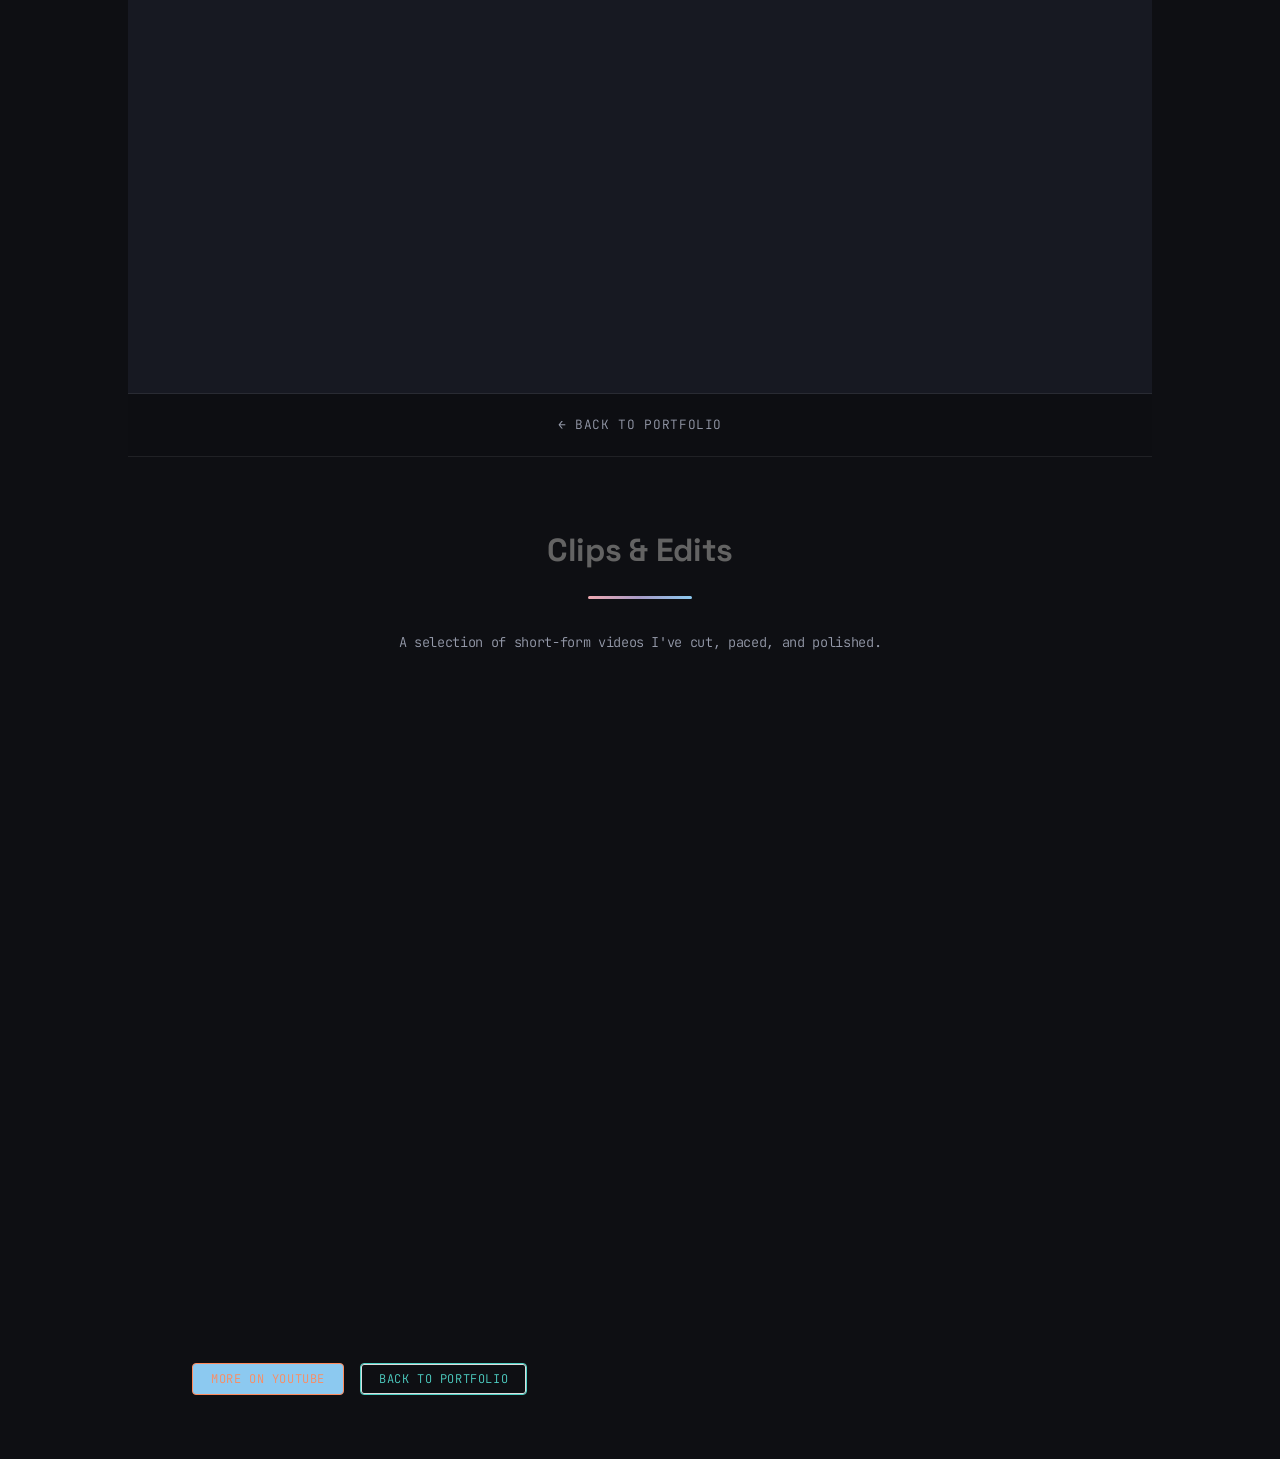
==== clips.html @ f4bddc5f "uploaded clips.html file" ====
<!DOCTYPE HTML>
<html>
	<head>
		<title>Clips — Sagita Sasmita Wijaya</title>
		<meta charset="utf-8" />
		<meta name="viewport" content="width=device-width, initial-scale=1, user-scalable=no" />
		<link rel="stylesheet" href="assets/css/main.css" />
		<link rel="stylesheet" href="assets/css/custom.css" />
		<link rel="stylesheet" href="assets/css/clips.css" />
		<noscript><link rel="stylesheet" href="assets/css/noscript.css" /></noscript>
	</head>
	<body class="is-preload">

		<div id="wrapper">

			<!-- Header -->
				<header id="header" class="alt">
					<span class="logo"><img src="images/SagitaSasmitaWijaya.jpg" alt="Xero" /></span>
					<h1>Clips</h1>
					<p>Video editing &amp; clipping showcase</p>
				</header>

			<!-- Nav -->
				<nav id="nav">
					<ul>
						<li><a href="index.html">&larr; Back to Portfolio</a></li>
					</ul>
				</nav>

			<!-- Main -->
				<div id="main">

					<section id="clips" class="main special">
						<header class="major">
							<h2>Clips &amp; Edits</h2>
							<p>A selection of short-form videos I've cut, paced, and polished.</p>
						</header>

						<div class="clip-grid">

							<div class="clip-item">
								<div class="clip-frame ratio-16-9">
									<iframe src="https://www.youtube.com/embed/lptJ3smGyRE" title="Clip 1" frameborder="0" allow="accelerometer; autoplay; clipboard-write; encrypted-media; gyroscope; picture-in-picture; web-share" allowfullscreen></iframe>
								</div>
							</div>

							<div class="clip-item">
								<div class="clip-frame ratio-16-9">
									<iframe src="https://www.youtube.com/embed/YF_3I0E9GSg" title="Clip 2" frameborder="0" allow="accelerometer; autoplay; clipboard-write; encrypted-media; gyroscope; picture-in-picture; web-share" allowfullscreen></iframe>
								</div>
							</div>

							<div class="clip-item">
								<div class="clip-frame ratio-9-16">
									<iframe src="https://www.youtube.com/embed/GDqs2Tm5NIc" title="Clip 3 (Short)" frameborder="0" allow="accelerometer; autoplay; clipboard-write; encrypted-media; gyroscope; picture-in-picture; web-share" allowfullscreen></iframe>
								</div>
							</div>

							<div class="clip-item">
								<div class="clip-frame ratio-9-16">
									<iframe src="https://www.youtube.com/embed/RPodagIwY4k" title="Clip 4 (Short)" frameborder="0" allow="accelerometer; autoplay; clipboard-write; encrypted-media; gyroscope; picture-in-picture; web-share" allowfullscreen></iframe>
								</div>
							</div>

						</div>

						<ul class="actions" style="margin-top: 2em;">
							<li><a href="https://www.youtube.com/@xerovier" class="button primary" target="_blank">More on YouTube</a></li>
							<li><a href="index.html" class="button">Back to Portfolio</a></li>
						</ul>

					</section>

				</div>

		</div>

		<script src="assets/js/jquery.min.js"></script>
		<script src="assets/js/jquery.scrollex.min.js"></script>
		<script src="assets/js/jquery.scrolly.min.js"></script>
		<script src="assets/js/browser.min.js"></script>
		<script src="assets/js/breakpoints.min.js"></script>
		<script src="assets/js/util.js"></script>
		<script src="assets/js/main.js"></script>

	</body>
</html>
---- assets/css/main.css ----
@import url(fontawesome-all.min.css);
@import 'https://fonts.googleapis.com/css?family=Source+Sans+Pro:300,400';

/*
	Stellar by HTML5 UP
	html5up.net | @ajlkn
	Free for personal and commercial use under the CCA 3.0 license (html5up.net/license)
*/

html, body, div, span, applet, object,
iframe, h1, h2, h3, h4, h5, h6, p, blockquote,
pre, a, abbr, acronym, address, big, cite,
code, del, dfn, em, img, ins, kbd, q, s, samp,
small, strike, strong, sub, sup, tt, var, b,
u, i, center, dl, dt, dd, ol, ul, li, fieldset,
form, label, legend, table, caption, tbody,
tfoot, thead, tr, th, td, article, aside,
canvas, details, embed, figure, figcaption,
footer, header, hgroup, menu, nav, output, ruby,
section, summary, time, mark, audio, video {
	margin: 0;
	padding: 0;
	border: 0;
	font-size: 100%;
	font: inherit;
	vertical-align: baseline;}

article, aside, details, figcaption, figure,
footer, header, hgroup, menu, nav, section {
	display: block;}

body {
	line-height: 1;
}

ol, ul {
	list-style: none;
}

blockquote, q {
	quotes: none;
}

	blockquote:before, blockquote:after, q:before, q:after {
		content: '';
		content: none;
	}

table {
	border-collapse: collapse;
	border-spacing: 0;
}

body {
	-webkit-text-size-adjust: none;
}

mark {
	background-color: transparent;
	color: inherit;
}

input::-moz-focus-inner {
	border: 0;
	padding: 0;
}

input, select, textarea {
	-moz-appearance: none;
	-webkit-appearance: none;
	-ms-appearance: none;
	appearance: none;
}

/* Basic */

	@-ms-viewport {
		width: device-width;
	}

	body {
		-ms-overflow-style: scrollbar;
	}

	@media screen and (max-width: 480px) {

		html, body {
			min-width: 320px;
		}

	}

	html {
		box-sizing: border-box;
	}

	*, *:before, *:after {
		box-sizing: inherit;
	}

	body {
		background-color: #935d8c;
		background-image: url("images/overlay.png"), -moz-linear-gradient(45deg, #e37682 15%, #5f4d93 85%);
		background-image: url("images/overlay.png"), -webkit-linear-gradient(45deg, #e37682 15%, #5f4d93 85%);
		background-image: url("images/overlay.png"), -ms-linear-gradient(45deg, #e37682 15%, #5f4d93 85%);
		background-image: url("images/overlay.png"), linear-gradient(45deg, #e37682 15%, #5f4d93 85%);
	}

		body.is-preload *, body.is-preload *:before, body.is-preload *:after {
			-moz-animation: none !important;
			-webkit-animation: none !important;
			-ms-animation: none !important;
			animation: none !important;
			-moz-transition: none !important;
			-webkit-transition: none !important;
			-ms-transition: none !important;
			transition: none !important;
		}

/* Type */

	body {
		background-color: #935d8c;
		color: rgba(255, 255, 255, 0.65);
	}

	body, input, select, textarea {
		font-family: "Source Sans Pro", Helvetica, sans-serif;
		font-size: 17pt;
		font-weight: 300;
		line-height: 1.65;
	}

		@media screen and (max-width: 1680px) {

			body, input, select, textarea {
				font-size: 14pt;
			}

		}

		@media screen and (max-width: 1280px) {

			body, input, select, textarea {
				font-size: 12pt;
			}

		}

		@media screen and (max-width: 360px) {

			body, input, select, textarea {
				font-size: 11pt;
			}

		}

	a {
		-moz-transition: color 0.2s ease, border-bottom 0.2s ease;
		-webkit-transition: color 0.2s ease, border-bottom 0.2s ease;
		-ms-transition: color 0.2s ease, border-bottom 0.2s ease;
		transition: color 0.2s ease, border-bottom 0.2s ease;
		text-decoration: none;
		border-bottom: dotted 1px;
		color: inherit;
	}

		a:hover {
			border-bottom-color: transparent;
		}

	strong, b {
		font-weight: 400;
	}

	em, i {
		font-style: italic;
	}

	p {
		margin: 0 0 2em 0;
	}

		p.content {
			-moz-columns: 20em 2;
			-webkit-columns: 20em 2;
			-ms-columns: 20em 2;
			columns: 20em 2;
			-moz-column-gap: 2em;
			-webkit-column-gap: 2em;
			-ms-column-gap: 2em;
			column-gap: 2em;
			text-align: justify;
		}

	h1, h2, h3, h4, h5, h6 {
		font-weight: 300;
		line-height: 1.5;
		margin: 0 0 0.7em 0;
		letter-spacing: -0.025em;
	}

		h1 a, h2 a, h3 a, h4 a, h5 a, h6 a {
			color: inherit;
			text-decoration: none;
		}

	h1 {
		font-size: 2.5em;
		line-height: 1.2;
	}

	h2 {
		font-size: 1.5em;
	}

	h3 {
		font-size: 1.25em;
	}

	h4 {
		font-size: 1.1em;
	}

	h5 {
		font-size: 0.9em;
	}

	h6 {
		font-size: 0.7em;
	}

	@media screen and (max-width: 736px) {

		h1 {
			font-size: 2em;
		}

	}

	sub {
		font-size: 0.8em;
		position: relative;
		top: 0.5em;
	}

	sup {
		font-size: 0.8em;
		position: relative;
		top: -0.5em;
	}

	blockquote {
		border-left: solid 4px;
		font-style: italic;
		margin: 0 0 2em 0;
		padding: 0.5em 0 0.5em 2em;
	}

	code {
		border-radius: 8px;
		border: solid 1px;
		font-family: "Courier New", monospace;
		font-size: 0.9em;
		margin: 0 0.25em;
		padding: 0.25em 0.65em;
	}

	pre {
		-webkit-overflow-scrolling: touch;
		font-family: "Courier New", monospace;
		font-size: 0.9em;
		margin: 0 0 2em 0;
	}

		pre code {
			display: block;
			line-height: 1.75;
			padding: 1em 1.5em;
			overflow-x: auto;
		}

	hr {
		border: 0;
		border-bottom: solid 1px;
		margin: 2em 0;
	}

		hr.major {
			margin: 3em 0;
		}

	.align-left {
		text-align: left;
	}

	.align-center {
		text-align: center;
	}

	.align-right {
		text-align: right;
	}

	input, select, textarea {
		color: #ffffff;
	}

	a:hover {
		color: #ffffff;
	}

	strong, b {
		color: #ffffff;
	}

	h1, h2, h3, h4, h5, h6 {
		color: #ffffff;
	}

	blockquote {
		border-left-color: rgba(255, 255, 255, 0.35);
	}

	code {
		background: rgba(255, 255, 255, 0.075);
		border-color: rgba(255, 255, 255, 0.35);
	}

	hr {
		border-bottom-color: rgba(255, 255, 255, 0.35);
	}

/* Row */

	.row {
		display: flex;
		flex-wrap: wrap;
		box-sizing: border-box;
		align-items: stretch;
	}

		.row > * {
			box-sizing: border-box;
		}

		.row.gtr-uniform > * > :last-child {
			margin-bottom: 0;
		}

		.row.aln-left {
			justify-content: flex-start;
		}

		.row.aln-center {
			justify-content: center;
		}

		.row.aln-right {
			justify-content: flex-end;
		}

		.row.aln-top {
			align-items: flex-start;
		}

		.row.aln-middle {
			align-items: center;
		}

		.row.aln-bottom {
			align-items: flex-end;
		}

		.row > .imp {
			order: -1;
		}

		.row > .col-1 {
			width: 8.33333%;
		}

		.row > .off-1 {
			margin-left: 8.33333%;
		}

		.row > .col-2 {
			width: 16.66667%;
		}

		.row > .off-2 {
			margin-left: 16.66667%;
		}

		.row > .col-3 {
			width: 25%;
		}

		.row > .off-3 {
			margin-left: 25%;
		}

		.row > .col-4 {
			width: 33.33333%;
		}

		.row > .off-4 {
			margin-left: 33.33333%;
		}

		.row > .col-5 {
			width: 41.66667%;
		}

		.row > .off-5 {
			margin-left: 41.66667%;
		}

		.row > .col-6 {
			width: 50%;
		}

		.row > .off-6 {
			margin-left: 50%;
		}

		.row > .col-7 {
			width: 58.33333%;
		}

		.row > .off-7 {
			margin-left: 58.33333%;
		}

		.row > .col-8 {
			width: 66.66667%;
		}

		.row > .off-8 {
			margin-left: 66.66667%;
		}

		.row > .col-9 {
			width: 75%;
		}

		.row > .off-9 {
			margin-left: 75%;
		}

		.row > .col-10 {
			width: 83.33333%;
		}

		.row > .off-10 {
			margin-left: 83.33333%;
		}

		.row > .col-11 {
			width: 91.66667%;
		}

		.row > .off-11 {
			margin-left: 91.66667%;
		}

		.row > .col-12 {
			width: 100%;
		}

		.row > .off-12 {
			margin-left: 100%;
		}

		.row.gtr-0 {
			margin-top: 0;
			margin-left: 0em;
		}

			.row.gtr-0 > * {
				padding: 0 0 0 0em;
			}

			.row.gtr-0.gtr-uniform {
				margin-top: 0em;
			}

				.row.gtr-0.gtr-uniform > * {
					padding-top: 0em;
				}

		.row.gtr-25 {
			margin-top: 0;
			margin-left: -0.375em;
		}

			.row.gtr-25 > * {
				padding: 0 0 0 0.375em;
			}

			.row.gtr-25.gtr-uniform {
				margin-top: -0.375em;
			}

				.row.gtr-25.gtr-uniform > * {
					padding-top: 0.375em;
				}

		.row.gtr-50 {
			margin-top: 0;
			margin-left: -0.75em;
		}

			.row.gtr-50 > * {
				padding: 0 0 0 0.75em;
			}

			.row.gtr-50.gtr-uniform {
				margin-top: -0.75em;
			}

				.row.gtr-50.gtr-uniform > * {
					padding-top: 0.75em;
				}

		.row {
			margin-top: 0;
			margin-left: -1.5em;
		}

			.row > * {
				padding: 0 0 0 1.5em;
			}

			.row.gtr-uniform {
				margin-top: -1.5em;
			}

				.row.gtr-uniform > * {
					padding-top: 1.5em;
				}

		.row.gtr-150 {
			margin-top: 0;
			margin-left: -2.25em;
		}

			.row.gtr-150 > * {
				padding: 0 0 0 2.25em;
			}

			.row.gtr-150.gtr-uniform {
				margin-top: -2.25em;
			}

				.row.gtr-150.gtr-uniform > * {
					padding-top: 2.25em;
				}

		.row.gtr-200 {
			margin-top: 0;
			margin-left: -3em;
		}

			.row.gtr-200 > * {
				padding: 0 0 0 3em;
			}

			.row.gtr-200.gtr-uniform {
				margin-top: -3em;
			}

				.row.gtr-200.gtr-uniform > * {
					padding-top: 3em;
				}

		@media screen and (max-width: 1680px) {

			.row {
				display: flex;
				flex-wrap: wrap;
				box-sizing: border-box;
				align-items: stretch;
			}

				.row > * {
					box-sizing: border-box;
				}

				.row.gtr-uniform > * > :last-child {
					margin-bottom: 0;
				}

				.row.aln-left {
					justify-content: flex-start;
				}

				.row.aln-center {
					justify-content: center;
				}

				.row.aln-right {
					justify-content: flex-end;
				}

				.row.aln-top {
					align-items: flex-start;
				}

				.row.aln-middle {
					align-items: center;
				}

				.row.aln-bottom {
					align-items: flex-end;
				}

				.row > .imp-xlarge {
					order: -1;
				}

				.row > .col-1-xlarge {
					width: 8.33333%;
				}

				.row > .off-1-xlarge {
					margin-left: 8.33333%;
				}

				.row > .col-2-xlarge {
					width: 16.66667%;
				}

				.row > .off-2-xlarge {
					margin-left: 16.66667%;
				}

				.row > .col-3-xlarge {
					width: 25%;
				}

				.row > .off-3-xlarge {
					margin-left: 25%;
				}

				.row > .col-4-xlarge {
					width: 33.33333%;
				}

				.row > .off-4-xlarge {
					margin-left: 33.33333%;
				}

				.row > .col-5-xlarge {
					width: 41.66667%;
				}

				.row > .off-5-xlarge {
					margin-left: 41.66667%;
				}

				.row > .col-6-xlarge {
					width: 50%;
				}

				.row > .off-6-xlarge {
					margin-left: 50%;
				}

				.row > .col-7-xlarge {
					width: 58.33333%;
				}

				.row > .off-7-xlarge {
					margin-left: 58.33333%;
				}

				.row > .col-8-xlarge {
					width: 66.66667%;
				}

				.row > .off-8-xlarge {
					margin-left: 66.66667%;
				}

				.row > .col-9-xlarge {
					width: 75%;
				}

				.row > .off-9-xlarge {
					margin-left: 75%;
				}

				.row > .col-10-xlarge {
					width: 83.33333%;
				}

				.row > .off-10-xlarge {
					margin-left: 83.33333%;
				}

				.row > .col-11-xlarge {
					width: 91.66667%;
				}

				.row > .off-11-xlarge {
					margin-left: 91.66667%;
				}

				.row > .col-12-xlarge {
					width: 100%;
				}

				.row > .off-12-xlarge {
					margin-left: 100%;
				}

				.row.gtr-0 {
					margin-top: 0;
					margin-left: 0em;
				}

					.row.gtr-0 > * {
						padding: 0 0 0 0em;
					}

					.row.gtr-0.gtr-uniform {
						margin-top: 0em;
					}

						.row.gtr-0.gtr-uniform > * {
							padding-top: 0em;
						}

				.row.gtr-25 {
					margin-top: 0;
					margin-left: -0.375em;
				}

					.row.gtr-25 > * {
						padding: 0 0 0 0.375em;
					}

					.row.gtr-25.gtr-uniform {
						margin-top: -0.375em;
					}

						.row.gtr-25.gtr-uniform > * {
							padding-top: 0.375em;
						}

				.row.gtr-50 {
					margin-top: 0;
					margin-left: -0.75em;
				}

					.row.gtr-50 > * {
						padding: 0 0 0 0.75em;
					}

					.row.gtr-50.gtr-uniform {
						margin-top: -0.75em;
					}

						.row.gtr-50.gtr-uniform > * {
							padding-top: 0.75em;
						}

				.row {
					margin-top: 0;
					margin-left: -1.5em;
				}

					.row > * {
						padding: 0 0 0 1.5em;
					}

					.row.gtr-uniform {
						margin-top: -1.5em;
					}

						.row.gtr-uniform > * {
							padding-top: 1.5em;
						}

				.row.gtr-150 {
					margin-top: 0;
					margin-left: -2.25em;
				}

					.row.gtr-150 > * {
						padding: 0 0 0 2.25em;
					}

					.row.gtr-150.gtr-uniform {
						margin-top: -2.25em;
					}

						.row.gtr-150.gtr-uniform > * {
							padding-top: 2.25em;
						}

				.row.gtr-200 {
					margin-top: 0;
					margin-left: -3em;
				}

					.row.gtr-200 > * {
						padding: 0 0 0 3em;
					}

					.row.gtr-200.gtr-uniform {
						margin-top: -3em;
					}

						.row.gtr-200.gtr-uniform > * {
							padding-top: 3em;
						}

		}

		@media screen and (max-width: 1280px) {

			.row {
				display: flex;
				flex-wrap: wrap;
				box-sizing: border-box;
				align-items: stretch;
			}

				.row > * {
					box-sizing: border-box;
				}

				.row.gtr-uniform > * > :last-child {
					margin-bottom: 0;
				}

				.row.aln-left {
					justify-content: flex-start;
				}

				.row.aln-center {
					justify-content: center;
				}

				.row.aln-right {
					justify-content: flex-end;
				}

				.row.aln-top {
					align-items: flex-start;
				}

				.row.aln-middle {
					align-items: center;
				}

				.row.aln-bottom {
					align-items: flex-end;
				}

				.row > .imp-large {
					order: -1;
				}

				.row > .col-1-large {
					width: 8.33333%;
				}

				.row > .off-1-large {
					margin-left: 8.33333%;
				}

				.row > .col-2-large {
					width: 16.66667%;
				}

				.row > .off-2-large {
					margin-left: 16.66667%;
				}

				.row > .col-3-large {
					width: 25%;
				}

				.row > .off-3-large {
					margin-left: 25%;
				}

				.row > .col-4-large {
					width: 33.33333%;
				}

				.row > .off-4-large {
					margin-left: 33.33333%;
				}

				.row > .col-5-large {
					width: 41.66667%;
				}

				.row > .off-5-large {
					margin-left: 41.66667%;
				}

				.row > .col-6-large {
					width: 50%;
				}

				.row > .off-6-large {
					margin-left: 50%;
				}

				.row > .col-7-large {
					width: 58.33333%;
				}

				.row > .off-7-large {
					margin-left: 58.33333%;
				}

				.row > .col-8-large {
					width: 66.66667%;
				}

				.row > .off-8-large {
					margin-left: 66.66667%;
				}

				.row > .col-9-large {
					width: 75%;
				}

				.row > .off-9-large {
					margin-left: 75%;
				}

				.row > .col-10-large {
					width: 83.33333%;
				}

				.row > .off-10-large {
					margin-left: 83.33333%;
				}

				.row > .col-11-large {
					width: 91.66667%;
				}

				.row > .off-11-large {
					margin-left: 91.66667%;
				}

				.row > .col-12-large {
					width: 100%;
				}

				.row > .off-12-large {
					margin-left: 100%;
				}

				.row.gtr-0 {
					margin-top: 0;
					margin-left: 0em;
				}

					.row.gtr-0 > * {
						padding: 0 0 0 0em;
					}

					.row.gtr-0.gtr-uniform {
						margin-top: 0em;
					}

						.row.gtr-0.gtr-uniform > * {
							padding-top: 0em;
						}

				.row.gtr-25 {
					margin-top: 0;
					margin-left: -0.375em;
				}

					.row.gtr-25 > * {
						padding: 0 0 0 0.375em;
					}

					.row.gtr-25.gtr-uniform {
						margin-top: -0.375em;
					}

						.row.gtr-25.gtr-uniform > * {
							padding-top: 0.375em;
						}

				.row.gtr-50 {
					margin-top: 0;
					margin-left: -0.75em;
				}

					.row.gtr-50 > * {
						padding: 0 0 0 0.75em;
					}

					.row.gtr-50.gtr-uniform {
						margin-top: -0.75em;
					}

						.row.gtr-50.gtr-uniform > * {
							padding-top: 0.75em;
						}

				.row {
					margin-top: 0;
					margin-left: -1.5em;
				}

					.row > * {
						padding: 0 0 0 1.5em;
					}

					.row.gtr-uniform {
						margin-top: -1.5em;
					}

						.row.gtr-uniform > * {
							padding-top: 1.5em;
						}

				.row.gtr-150 {
					margin-top: 0;
					margin-left: -2.25em;
				}

					.row.gtr-150 > * {
						padding: 0 0 0 2.25em;
					}

					.row.gtr-150.gtr-uniform {
						margin-top: -2.25em;
					}

						.row.gtr-150.gtr-uniform > * {
							padding-top: 2.25em;
						}

				.row.gtr-200 {
					margin-top: 0;
					margin-left: -3em;
				}

					.row.gtr-200 > * {
						padding: 0 0 0 3em;
					}

					.row.gtr-200.gtr-uniform {
						margin-top: -3em;
					}

						.row.gtr-200.gtr-uniform > * {
							padding-top: 3em;
						}

		}

		@media screen and (max-width: 980px) {

			.row {
				display: flex;
				flex-wrap: wrap;
				box-sizing: border-box;
				align-items: stretch;
			}

				.row > * {
					box-sizing: border-box;
				}

				.row.gtr-uniform > * > :last-child {
					margin-bottom: 0;
				}

				.row.aln-left {
					justify-content: flex-start;
				}

				.row.aln-center {
					justify-content: center;
				}

				.row.aln-right {
					justify-content: flex-end;
				}

				.row.aln-top {
					align-items: flex-start;
				}

				.row.aln-middle {
					align-items: center;
				}

				.row.aln-bottom {
					align-items: flex-end;
				}

				.row > .imp-medium {
					order: -1;
				}

				.row > .col-1-medium {
					width: 8.33333%;
				}

				.row > .off-1-medium {
					margin-left: 8.33333%;
				}

				.row > .col-2-medium {
					width: 16.66667%;
				}

				.row > .off-2-medium {
					margin-left: 16.66667%;
				}

				.row > .col-3-medium {
					width: 25%;
				}

				.row > .off-3-medium {
					margin-left: 25%;
				}

				.row > .col-4-medium {
					width: 33.33333%;
				}

				.row > .off-4-medium {
					margin-left: 33.33333%;
				}

				.row > .col-5-medium {
					width: 41.66667%;
				}

				.row > .off-5-medium {
					margin-left: 41.66667%;
				}

				.row > .col-6-medium {
					width: 50%;
				}

				.row > .off-6-medium {
					margin-left: 50%;
				}

				.row > .col-7-medium {
					width: 58.33333%;
				}

				.row > .off-7-medium {
					margin-left: 58.33333%;
				}

				.row > .col-8-medium {
					width: 66.66667%;
				}

				.row > .off-8-medium {
					margin-left: 66.66667%;
				}

				.row > .col-9-medium {
					width: 75%;
				}

				.row > .off-9-medium {
					margin-left: 75%;
				}

				.row > .col-10-medium {
					width: 83.33333%;
				}

				.row > .off-10-medium {
					margin-left: 83.33333%;
				}

				.row > .col-11-medium {
					width: 91.66667%;
				}

				.row > .off-11-medium {
					margin-left: 91.66667%;
				}

				.row > .col-12-medium {
					width: 100%;
				}

				.row > .off-12-medium {
					margin-left: 100%;
				}

				.row.gtr-0 {
					margin-top: 0;
					margin-left: 0em;
				}

					.row.gtr-0 > * {
						padding: 0 0 0 0em;
					}

					.row.gtr-0.gtr-uniform {
						margin-top: 0em;
					}

						.row.gtr-0.gtr-uniform > * {
							padding-top: 0em;
						}

				.row.gtr-25 {
					margin-top: 0;
					margin-left: -0.375em;
				}

					.row.gtr-25 > * {
						padding: 0 0 0 0.375em;
					}

					.row.gtr-25.gtr-uniform {
						margin-top: -0.375em;
					}

						.row.gtr-25.gtr-uniform > * {
							padding-top: 0.375em;
						}

				.row.gtr-50 {
					margin-top: 0;
					margin-left: -0.75em;
				}

					.row.gtr-50 > * {
						padding: 0 0 0 0.75em;
					}

					.row.gtr-50.gtr-uniform {
						margin-top: -0.75em;
					}

						.row.gtr-50.gtr-uniform > * {
							padding-top: 0.75em;
						}

				.row {
					margin-top: 0;
					margin-left: -1.5em;
				}

					.row > * {
						padding: 0 0 0 1.5em;
					}

					.row.gtr-uniform {
						margin-top: -1.5em;
					}

						.row.gtr-uniform > * {
							padding-top: 1.5em;
						}

				.row.gtr-150 {
					margin-top: 0;
					margin-left: -2.25em;
				}

					.row.gtr-150 > * {
						padding: 0 0 0 2.25em;
					}

					.row.gtr-150.gtr-uniform {
						margin-top: -2.25em;
					}

						.row.gtr-150.gtr-uniform > * {
							padding-top: 2.25em;
						}

				.row.gtr-200 {
					margin-top: 0;
					margin-left: -3em;
				}

					.row.gtr-200 > * {
						padding: 0 0 0 3em;
					}

					.row.gtr-200.gtr-uniform {
						margin-top: -3em;
					}

						.row.gtr-200.gtr-uniform > * {
							padding-top: 3em;
						}

		}

		@media screen and (max-width: 736px) {

			.row {
				display: flex;
				flex-wrap: wrap;
				box-sizing: border-box;
				align-items: stretch;
			}

				.row > * {
					box-sizing: border-box;
				}

				.row.gtr-uniform > * > :last-child {
					margin-bottom: 0;
				}

				.row.aln-left {
					justify-content: flex-start;
				}

				.row.aln-center {
					justify-content: center;
				}

				.row.aln-right {
					justify-content: flex-end;
				}

				.row.aln-top {
					align-items: flex-start;
				}

				.row.aln-middle {
					align-items: center;
				}

				.row.aln-bottom {
					align-items: flex-end;
				}

				.row > .imp-small {
					order: -1;
				}

				.row > .col-1-small {
					width: 8.33333%;
				}

				.row > .off-1-small {
					margin-left: 8.33333%;
				}

				.row > .col-2-small {
					width: 16.66667%;
				}

				.row > .off-2-small {
					margin-left: 16.66667%;
				}

				.row > .col-3-small {
					width: 25%;
				}

				.row > .off-3-small {
					margin-left: 25%;
				}

				.row > .col-4-small {
					width: 33.33333%;
				}

				.row > .off-4-small {
					margin-left: 33.33333%;
				}

				.row > .col-5-small {
					width: 41.66667%;
				}

				.row > .off-5-small {
					margin-left: 41.66667%;
				}

				.row > .col-6-small {
					width: 50%;
				}

				.row > .off-6-small {
					margin-left: 50%;
				}

				.row > .col-7-small {
					width: 58.33333%;
				}

				.row > .off-7-small {
					margin-left: 58.33333%;
				}

				.row > .col-8-small {
					width: 66.66667%;
				}

				.row > .off-8-small {
					margin-left: 66.66667%;
				}

				.row > .col-9-small {
					width: 75%;
				}

				.row > .off-9-small {
					margin-left: 75%;
				}

				.row > .col-10-small {
					width: 83.33333%;
				}

				.row > .off-10-small {
					margin-left: 83.33333%;
				}

				.row > .col-11-small {
					width: 91.66667%;
				}

				.row > .off-11-small {
					margin-left: 91.66667%;
				}

				.row > .col-12-small {
					width: 100%;
				}

				.row > .off-12-small {
					margin-left: 100%;
				}

				.row.gtr-0 {
					margin-top: 0;
					margin-left: 0em;
				}

					.row.gtr-0 > * {
						padding: 0 0 0 0em;
					}

					.row.gtr-0.gtr-uniform {
						margin-top: 0em;
					}

						.row.gtr-0.gtr-uniform > * {
							padding-top: 0em;
						}

				.row.gtr-25 {
					margin-top: 0;
					margin-left: -0.25em;
				}

					.row.gtr-25 > * {
						padding: 0 0 0 0.25em;
					}

					.row.gtr-25.gtr-uniform {
						margin-top: -0.25em;
					}

						.row.gtr-25.gtr-uniform > * {
							padding-top: 0.25em;
						}

				.row.gtr-50 {
					margin-top: 0;
					margin-left: -0.5em;
				}

					.row.gtr-50 > * {
						padding: 0 0 0 0.5em;
					}

					.row.gtr-50.gtr-uniform {
						margin-top: -0.5em;
					}

						.row.gtr-50.gtr-uniform > * {
							padding-top: 0.5em;
						}

				.row {
					margin-top: 0;
					margin-left: -1em;
				}

					.row > * {
						padding: 0 0 0 1em;
					}

					.row.gtr-uniform {
						margin-top: -1em;
					}

						.row.gtr-uniform > * {
							padding-top: 1em;
						}

				.row.gtr-150 {
					margin-top: 0;
					margin-left: -1.5em;
				}

					.row.gtr-150 > * {
						padding: 0 0 0 1.5em;
					}

					.row.gtr-150.gtr-uniform {
						margin-top: -1.5em;
					}

						.row.gtr-150.gtr-uniform > * {
							padding-top: 1.5em;
						}

				.row.gtr-200 {
					margin-top: 0;
					margin-left: -2em;
				}

					.row.gtr-200 > * {
						padding: 0 0 0 2em;
					}

					.row.gtr-200.gtr-uniform {
						margin-top: -2em;
					}

						.row.gtr-200.gtr-uniform > * {
							padding-top: 2em;
						}

		}

		@media screen and (max-width: 480px) {

			.row {
				display: flex;
				flex-wrap: wrap;
				box-sizing: border-box;
				align-items: stretch;
			}

				.row > * {
					box-sizing: border-box;
				}

				.row.gtr-uniform > * > :last-child {
					margin-bottom: 0;
				}

				.row.aln-left {
					justify-content: flex-start;
				}

				.row.aln-center {
					justify-content: center;
				}

				.row.aln-right {
					justify-content: flex-end;
				}

				.row.aln-top {
					align-items: flex-start;
				}

				.row.aln-middle {
					align-items: center;
				}

				.row.aln-bottom {
					align-items: flex-end;
				}

				.row > .imp-xsmall {
					order: -1;
				}

				.row > .col-1-xsmall {
					width: 8.33333%;
				}

				.row > .off-1-xsmall {
					margin-left: 8.33333%;
				}

				.row > .col-2-xsmall {
					width: 16.66667%;
				}

				.row > .off-2-xsmall {
					margin-left: 16.66667%;
				}

				.row > .col-3-xsmall {
					width: 25%;
				}

				.row > .off-3-xsmall {
					margin-left: 25%;
				}

				.row > .col-4-xsmall {
					width: 33.33333%;
				}

				.row > .off-4-xsmall {
					margin-left: 33.33333%;
				}

				.row > .col-5-xsmall {
					width: 41.66667%;
				}

				.row > .off-5-xsmall {
					margin-left: 41.66667%;
				}

				.row > .col-6-xsmall {
					width: 50%;
				}

				.row > .off-6-xsmall {
					margin-left: 50%;
				}

				.row > .col-7-xsmall {
					width: 58.33333%;
				}

				.row > .off-7-xsmall {
					margin-left: 58.33333%;
				}

				.row > .col-8-xsmall {
					width: 66.66667%;
				}

				.row > .off-8-xsmall {
					margin-left: 66.66667%;
				}

				.row > .col-9-xsmall {
					width: 75%;
				}

				.row > .off-9-xsmall {
					margin-left: 75%;
				}

				.row > .col-10-xsmall {
					width: 83.33333%;
				}

				.row > .off-10-xsmall {
					margin-left: 83.33333%;
				}

				.row > .col-11-xsmall {
					width: 91.66667%;
				}

				.row > .off-11-xsmall {
					margin-left: 91.66667%;
				}

				.row > .col-12-xsmall {
					width: 100%;
				}

				.row > .off-12-xsmall {
					margin-left: 100%;
				}

				.row.gtr-0 {
					margin-top: 0;
					margin-left: 0em;
				}

					.row.gtr-0 > * {
						padding: 0 0 0 0em;
					}

					.row.gtr-0.gtr-uniform {
						margin-top: 0em;
					}

						.row.gtr-0.gtr-uniform > * {
							padding-top: 0em;
						}

				.row.gtr-25 {
					margin-top: 0;
					margin-left: -0.3125em;
				}

					.row.gtr-25 > * {
						padding: 0 0 0 0.3125em;
					}

					.row.gtr-25.gtr-uniform {
						margin-top: -0.3125em;
					}

						.row.gtr-25.gtr-uniform > * {
							padding-top: 0.3125em;
						}

				.row.gtr-50 {
					margin-top: 0;
					margin-left: -0.625em;
				}

					.row.gtr-50 > * {
						padding: 0 0 0 0.625em;
					}

					.row.gtr-50.gtr-uniform {
						margin-top: -0.625em;
					}

						.row.gtr-50.gtr-uniform > * {
							padding-top: 0.625em;
						}

				.row {
					margin-top: 0;
					margin-left: -1.25em;
				}

					.row > * {
						padding: 0 0 0 1.25em;
					}

					.row.gtr-uniform {
						margin-top: -1.25em;
					}

						.row.gtr-uniform > * {
							padding-top: 1.25em;
						}

				.row.gtr-150 {
					margin-top: 0;
					margin-left: -1.875em;
				}

					.row.gtr-150 > * {
						padding: 0 0 0 1.875em;
					}

					.row.gtr-150.gtr-uniform {
						margin-top: -1.875em;
					}

						.row.gtr-150.gtr-uniform > * {
							padding-top: 1.875em;
						}

				.row.gtr-200 {
					margin-top: 0;
					margin-left: -2.5em;
				}

					.row.gtr-200 > * {
						padding: 0 0 0 2.5em;
					}

					.row.gtr-200.gtr-uniform {
						margin-top: -2.5em;
					}

						.row.gtr-200.gtr-uniform > * {
							padding-top: 2.5em;
						}

		}

/* Box */

	.box {
		border-radius: 8px;
		border: solid;
		margin-bottom: 2em;
		padding: 1.5em;
	}

		.box > :last-child,
		.box > :last-child > :last-child,
		.box > :last-child > :last-child > :last-child {
			margin-bottom: 0;
		}

		.box.alt {
			border: 0;
			border-radius: 0;
			padding: 0;
		}

	.box {
		border-color: rgba(255, 255, 255, 0.35);
	}

/* Button */

	input[type="submit"],
	input[type="reset"],
	input[type="button"],
	button,
	.button {
		-moz-appearance: none;
		-webkit-appearance: none;
		-ms-appearance: none;
		appearance: none;
		-moz-transition: background-color 0.2s ease-in-out, color 0.2s ease-in-out;
		-webkit-transition: background-color 0.2s ease-in-out, color 0.2s ease-in-out;
		-ms-transition: background-color 0.2s ease-in-out, color 0.2s ease-in-out;
		transition: background-color 0.2s ease-in-out, color 0.2s ease-in-out;
		border-radius: 8px;
		border: 0;
		cursor: pointer;
		display: inline-block;
		font-weight: 300;
		height: 2.75em;
		line-height: 2.75em;
		min-width: 9.25em;
		padding: 0 1.5em;
		text-align: center;
		text-decoration: none;
		white-space: nowrap;
	}

		input[type="submit"].icon,
		input[type="reset"].icon,
		input[type="button"].icon,
		button.icon,
		.button.icon {
			padding-left: 1.35em;
		}

			input[type="submit"].icon:before,
			input[type="reset"].icon:before,
			input[type="button"].icon:before,
			button.icon:before,
			.button.icon:before {
				margin-right: 0.5em;
			}

		input[type="submit"].fit,
		input[type="reset"].fit,
		input[type="button"].fit,
		button.fit,
		.button.fit {
			width: 100%;
		}

		input[type="submit"].small,
		input[type="reset"].small,
		input[type="button"].small,
		button.small,
		.button.small {
			font-size: 0.8em;
		}

		input[type="submit"].large,
		input[type="reset"].large,
		input[type="button"].large,
		button.large,
		.button.large {
			font-size: 1.35em;
		}

		input[type="submit"].disabled, input[type="submit"]:disabled,
		input[type="reset"].disabled,
		input[type="reset"]:disabled,
		input[type="button"].disabled,
		input[type="button"]:disabled,
		button.disabled,
		button:disabled,
		.button.disabled,
		.button:disabled {
			pointer-events: none;
			opacity: 0.25;
		}

		@media screen and (max-width: 736px) {

			input[type="submit"],
			input[type="reset"],
			input[type="button"],
			button,
			.button {
				min-width: 0;
			}

		}

	input[type="submit"],
	input[type="reset"],
	input[type="button"],
	button,
	.button {
		background-color: transparent;
		box-shadow: inset 0 0 0 1px rgba(255, 255, 255, 0.35);
		color: #ffffff !important;
	}

		input[type="submit"]:hover,
		input[type="reset"]:hover,
		input[type="button"]:hover,
		button:hover,
		.button:hover {
			background-color: rgba(255, 255, 255, 0.075);
		}

		input[type="submit"]:active,
		input[type="reset"]:active,
		input[type="button"]:active,
		button:active,
		.button:active {
			background-color: rgba(255, 255, 255, 0.2);
		}

		input[type="submit"].icon:before,
		input[type="reset"].icon:before,
		input[type="button"].icon:before,
		button.icon:before,
		.button.icon:before {
			color: rgba(255, 255, 255, 0.5);
		}

		input[type="submit"].primary,
		input[type="reset"].primary,
		input[type="button"].primary,
		button.primary,
		.button.primary {
			background-color: #8cc9f0;
			color: #ffffff !important;
			box-shadow: none;
		}

			input[type="submit"].primary:hover,
			input[type="reset"].primary:hover,
			input[type="button"].primary:hover,
			button.primary:hover,
			.button.primary:hover {
				background-color: #9acff2;
			}

			input[type="submit"].primary:active,
			input[type="reset"].primary:active,
			input[type="button"].primary:active,
			button.primary:active,
			.button.primary:active {
				background-color: #7ec3ee;
			}

			input[type="submit"].primary.icon:before,
			input[type="reset"].primary.icon:before,
			input[type="button"].primary.icon:before,
			button.primary.icon:before,
			.button.primary.icon:before {
				color: #ffffff !important;
			}

/* Form */

	form {
		margin: 0 0 2em 0;
	}

	label {
		display: block;
		font-size: 0.9em;
		font-weight: 400;
		margin: 0 0 1em 0;
	}

	input[type="text"],
	input[type="password"],
	input[type="email"],
	select,
	textarea {
		-moz-appearance: none;
		-webkit-appearance: none;
		-ms-appearance: none;
		appearance: none;
		border-radius: 8px;
		border: solid 1px;
		color: inherit;
		display: block;
		outline: 0;
		padding: 0 1em;
		text-decoration: none;
		width: 100%;
	}

		input[type="text"]:invalid,
		input[type="password"]:invalid,
		input[type="email"]:invalid,
		select:invalid,
		textarea:invalid {
			box-shadow: none;
		}

	select {
		background-size: 1.25rem;
		background-repeat: no-repeat;
		background-position: calc(100% - 1rem) center;
		height: 2.75em;
		padding-right: 2.75em;
		text-overflow: ellipsis;
	}

		select:focus::-ms-value {
			background-color: transparent;
		}

		select::-ms-expand {
			display: none;
		}

	input[type="text"],
	input[type="password"],
	input[type="email"],
	select {
		height: 2.75em;
	}

	textarea {
		padding: 0.75em 1em;
	}

	input[type="checkbox"],
	input[type="radio"] {
		-moz-appearance: none;
		-webkit-appearance: none;
		-ms-appearance: none;
		appearance: none;
		display: block;
		float: left;
		margin-right: -2em;
		opacity: 0;
		width: 1em;
		z-index: -1;
	}

		input[type="checkbox"] + label,
		input[type="radio"] + label {
			text-decoration: none;
			cursor: pointer;
			display: inline-block;
			font-size: 1em;
			font-weight: 300;
			padding-left: 2.4em;
			padding-right: 0.75em;
			position: relative;
		}

			input[type="checkbox"] + label:before,
			input[type="radio"] + label:before {
				-moz-osx-font-smoothing: grayscale;
				-webkit-font-smoothing: antialiased;
				display: inline-block;
				font-style: normal;
				font-variant: normal;
				text-rendering: auto;
				line-height: 1;
				text-transform: none !important;
				font-family: 'Font Awesome 5 Free';
				font-weight: 900;
			}

			input[type="checkbox"] + label:before,
			input[type="radio"] + label:before {
				border-radius: 8px;
				border: solid 1px;
				content: '';
				display: inline-block;
				font-size: 0.8em;
				height: 2.0625em;
				left: 0;
				line-height: 2.0625em;
				position: absolute;
				text-align: center;
				top: 0;
				width: 2.0625em;
			}

		input[type="checkbox"]:checked + label:before,
		input[type="radio"]:checked + label:before {
			content: '\f00c';
		}

	input[type="checkbox"] + label:before {
		border-radius: 8px;
	}

	input[type="radio"] + label:before {
		border-radius: 100%;
	}

	::-webkit-input-placeholder {
		opacity: 1.0;
	}

	:-moz-placeholder {
		opacity: 1.0;
	}

	::-moz-placeholder {
		opacity: 1.0;
	}

	:-ms-input-placeholder {
		opacity: 1.0;
	}

	label {
		color: #ffffff;
	}

	input[type="text"],
	input[type="password"],
	input[type="email"],
	select,
	textarea {
		background-color: rgba(255, 255, 255, 0.075);
		border-color: rgba(255, 255, 255, 0.35);
	}

		input[type="text"]:focus,
		input[type="password"]:focus,
		input[type="email"]:focus,
		select:focus,
		textarea:focus {
			border-color: #8cc9f0;
			box-shadow: 0 0 0 1px #8cc9f0;
		}

	select {
		background-image: url("data:image/svg+xml;charset=utf8,%3Csvg xmlns='http://www.w3.org/2000/svg' width='40' height='40' preserveAspectRatio='none' viewBox='0 0 40 40'%3E%3Cpath d='M9.4,12.3l10.4,10.4l10.4-10.4c0.2-0.2,0.5-0.4,0.9-0.4c0.3,0,0.6,0.1,0.9,0.4l3.3,3.3c0.2,0.2,0.4,0.5,0.4,0.9 c0,0.4-0.1,0.6-0.4,0.9L20.7,31.9c-0.2,0.2-0.5,0.4-0.9,0.4c-0.3,0-0.6-0.1-0.9-0.4L4.3,17.3c-0.2-0.2-0.4-0.5-0.4-0.9 c0-0.4,0.1-0.6,0.4-0.9l3.3-3.3c0.2-0.2,0.5-0.4,0.9-0.4S9.1,12.1,9.4,12.3z' fill='rgba(255, 255, 255, 0.35)' /%3E%3C/svg%3E");
	}

		select option {
			color: #ffffff;
			background: #935d8c;
		}

	input[type="checkbox"] + label,
	input[type="radio"] + label {
		color: rgba(255, 255, 255, 0.65);
	}

		input[type="checkbox"] + label:before,
		input[type="radio"] + label:before {
			background: rgba(255, 255, 255, 0.075);
			border-color: rgba(255, 255, 255, 0.35);
		}

	input[type="checkbox"]:checked + label:before,
	input[type="radio"]:checked + label:before {
		background-color: #ffffff;
		border-color: #ffffff;
		color: #935d8c;
	}

	input[type="checkbox"]:focus + label:before,
	input[type="radio"]:focus + label:before {
		border-color: #8cc9f0;
		box-shadow: 0 0 0 1px #8cc9f0;
	}

	::-webkit-input-placeholder {
		color: rgba(255, 255, 255, 0.5) !important;
	}

	:-moz-placeholder {
		color: rgba(255, 255, 255, 0.5) !important;
	}

	::-moz-placeholder {
		color: rgba(255, 255, 255, 0.5) !important;
	}

	:-ms-input-placeholder {
		color: rgba(255, 255, 255, 0.5) !important;
	}

	.formerize-placeholder {
		color: rgba(255, 255, 255, 0.5) !important;
	}

/* Icon */

	.icon {
		text-decoration: none;
		-moz-transition: background-color 0.2s ease-in-out, color 0.2s ease-in-out;
		-webkit-transition: background-color 0.2s ease-in-out, color 0.2s ease-in-out;
		-ms-transition: background-color 0.2s ease-in-out, color 0.2s ease-in-out;
		transition: background-color 0.2s ease-in-out, color 0.2s ease-in-out;
		border-bottom: none;
		position: relative;
	}

		.icon:before {
			-moz-osx-font-smoothing: grayscale;
			-webkit-font-smoothing: antialiased;
			display: inline-block;
			font-style: normal;
			font-variant: normal;
			text-rendering: auto;
			line-height: 1;
			text-transform: none !important;
			font-family: 'Font Awesome 5 Free';
			font-weight: 400;
		}

		.icon > .label {
			display: none;
		}

		.icon:before {
			line-height: solid;
		}

		.icon.solid:before {
			font-weight: 900;
		}

		.icon.brands:before {
			font-family: 'Font Awesome 5 Brands';
		}

		.icon.major {
			border: solid 1px;
			display: inline-block;
			border-radius: 100%;
			padding: 0.65em;
			margin: 0 0 2em 0;
			cursor: default;
		}

			.icon.major:before {
				display: inline-block;
				font-size: 6.25rem;
				width: 2.25em;
				height: 2.25em;
				line-height: 2.2em;
				border-radius: 100%;
				border: solid 1px;
				text-align: center;
			}

		.icon.alt {
			display: inline-block;
			border: solid 1px;
			border-radius: 100%;
		}

			.icon.alt:before {
				display: block;
				font-size: 1.25em;
				width: 2em;
				height: 2em;
				text-align: center;
				line-height: 2em;
			}

		.icon.style1 {
			color: #efa8b0;
		}

		.icon.style2 {
			color: #c79cc8;
		}

		.icon.style3 {
			color: #a89cc8;
		}

		.icon.style4 {
			color: #9bb2e1;
		}

		.icon.style5 {
			color: #8cc9f0;
		}

		@media screen and (max-width: 1680px) {

			.icon.major:before {
				font-size: 5.5rem;
			}

		}

		@media screen and (max-width: 1280px) {

			.icon.major:before {
				font-size: 4.75rem;
			}

		}

		@media screen and (max-width: 736px) {

			.icon.major {
				margin: 0 0 1.5em 0;
				padding: 0.35em;
			}

				.icon.major:before {
					font-size: 3.5rem;
				}

		}

	.icon.major {
		border-color: rgba(255, 255, 255, 0.35);
	}

		.icon.major:before {
			border-color: rgba(255, 255, 255, 0.35);
		}

	.icon.alt {
		border-color: rgba(255, 255, 255, 0.35);
		color: #ffffff;
	}

		.icon.alt:hover {
			background-color: rgba(255, 255, 255, 0.075);
		}

		.icon.alt:active {
			background-color: rgba(255, 255, 255, 0.2);
		}

/* Image */

	.image {
		border-radius: 8px;
		border: 0;
		display: inline-block;
		position: relative;
	}

		.image img {
			border-radius: 8px;
			display: block;
		}

		.image.left, .image.right {
			max-width: 40%;
		}

			.image.left img, .image.right img {
				width: 100%;
			}

		.image.left {
			float: left;
			margin: 0 1.5em 1em 0;
			top: 0.25em;
		}

		.image.right {
			float: right;
			margin: 0 0 1em 1.5em;
			top: 0.25em;
		}

		.image.fit {
			display: block;
			margin: 0 0 2em 0;
			width: 100%;
		}

			.image.fit img {
				width: 100%;
			}

		.image.main {
			display: block;
			margin: 0 0 3em 0;
			width: 100%;
		}

			.image.main img {
				width: 100%;
			}

/* List */

	ol {
		list-style: decimal;
		margin: 0 0 2em 0;
		padding-left: 1.25em;
	}

		ol li {
			padding-left: 0.25em;
		}

	ul {
		list-style: disc;
		margin: 0 0 2em 0;
		padding-left: 1em;
	}

		ul li {
			padding-left: 0.5em;
		}

		ul.alt {
			list-style: none;
			padding-left: 0;
		}

			ul.alt li {
				border-top: solid 1px;
				padding: 0.5em 0;
			}

				ul.alt li:first-child {
					border-top: 0;
					padding-top: 0;
				}

	dl {
		margin: 0 0 2em 0;
	}

		dl dt {
			display: block;
			font-weight: 400;
			margin: 0 0 1em 0;
		}

		dl dd {
			margin-left: 2em;
		}

		dl.alt dt {
			display: block;
			width: 3em;
			margin: 0;
			clear: left;
			float: left;
		}

		dl.alt dd {
			margin: 0 0 0.85em 5.5em;
		}

		dl.alt:after {
			content: '';
			display: block;
			clear: both;
		}

	ul.alt li {
		border-top-color: rgba(255, 255, 255, 0.35);
	}

	dl dt {
		color: #ffffff;
	}

/* Actions */

	ul.actions {
		display: -moz-flex;
		display: -webkit-flex;
		display: -ms-flex;
		display: flex;
		cursor: default;
		list-style: none;
		margin-left: -1em;
		padding-left: 0;
	}

		ul.actions li {
			padding: 0 0 0 1em;
			vertical-align: middle;
		}

		ul.actions.special {
			-moz-justify-content: center;
			-webkit-justify-content: center;
			-ms-justify-content: center;
			justify-content: center;
			width: 100%;
			margin-left: 0;
		}

			ul.actions.special li:first-child {
				padding-left: 0;
			}

		ul.actions.stacked {
			-moz-flex-direction: column;
			-webkit-flex-direction: column;
			-ms-flex-direction: column;
			flex-direction: column;
			margin-left: 0;
		}

			ul.actions.stacked li {
				padding: 1.3em 0 0 0;
			}

				ul.actions.stacked li:first-child {
					padding-top: 0;
				}

		ul.actions.fit {
			width: calc(100% + 1em);
		}

			ul.actions.fit li {
				-moz-flex-grow: 1;
				-webkit-flex-grow: 1;
				-ms-flex-grow: 1;
				flex-grow: 1;
				-moz-flex-shrink: 1;
				-webkit-flex-shrink: 1;
				-ms-flex-shrink: 1;
				flex-shrink: 1;
				width: 100%;
			}

				ul.actions.fit li > * {
					width: 100%;
				}

			ul.actions.fit.stacked {
				width: 100%;
			}

		@media screen and (max-width: 480px) {

			ul.actions:not(.fixed) {
				-moz-flex-direction: column;
				-webkit-flex-direction: column;
				-ms-flex-direction: column;
				flex-direction: column;
				margin-left: 0;
				width: 100% !important;
			}

				ul.actions:not(.fixed) li {
					-moz-flex-grow: 1;
					-webkit-flex-grow: 1;
					-ms-flex-grow: 1;
					flex-grow: 1;
					-moz-flex-shrink: 1;
					-webkit-flex-shrink: 1;
					-ms-flex-shrink: 1;
					flex-shrink: 1;
					padding: 1em 0 0 0;
					text-align: center;
					width: 100%;
				}

					ul.actions:not(.fixed) li > * {
						width: 100%;
					}

					ul.actions:not(.fixed) li:first-child {
						padding-top: 0;
					}

					ul.actions:not(.fixed) li input[type="submit"],
					ul.actions:not(.fixed) li input[type="reset"],
					ul.actions:not(.fixed) li input[type="button"],
					ul.actions:not(.fixed) li button,
					ul.actions:not(.fixed) li .button {
						width: 100%;
					}

						ul.actions:not(.fixed) li input[type="submit"].icon:before,
						ul.actions:not(.fixed) li input[type="reset"].icon:before,
						ul.actions:not(.fixed) li input[type="button"].icon:before,
						ul.actions:not(.fixed) li button.icon:before,
						ul.actions:not(.fixed) li .button.icon:before {
							margin-left: -0.5rem;
						}

		}

/* Icons */

	ul.icons {
		cursor: default;
		list-style: none;
		padding-left: 0;
	}

		ul.icons li {
			display: inline-block;
			padding: 0 0.65em 0 0;
		}

			ul.icons li:last-child {
				padding-right: 0 !important;
			}

/* Section/Article */

	section.special, article.special {
		text-align: center;
	}

	header.major {
		margin-bottom: 3em;
	}

		header.major h2 {
			font-size: 2em;
		}

			header.major h2:after {
				display: block;
				content: '';
				width: 3.25em;
				height: 2px;
				margin: 0.7em 0 1em 0;
				border-radius: 2px;
			}

				section.special header.major h2:after, article.special header.major h2:after {
					margin-left: auto;
					margin-right: auto;
				}

		header.major p {
			font-size: 1.25em;
			letter-spacing: -0.025em;
		}

		header.major.special {
			text-align: center;
		}

			header.major.special h2:after {
				margin-left: auto;
				margin-right: auto;
			}

	footer.major {
		margin-top: 3em;
	}

	@media screen and (max-width: 736px) {

		header.major {
			margin-bottom: 0;
		}

			header.major h2 {
				font-size: 1.5em;
			}

			header.major p {
				font-size: 1em;
				letter-spacing: 0;
			}

				header.major p br {
					display: none;
				}

		footer.major {
			margin-top: 0;
		}

	}

	header.major h2:after {
		background-color: rgba(255, 255, 255, 0.35);
	}

/* Table */

	.table-wrapper {
		-webkit-overflow-scrolling: touch;
		overflow-x: auto;
	}

	table {
		margin: 0 0 2em 0;
		width: 100%;
	}

		table tbody tr {
			border: solid 1px;
			border-left: 0;
			border-right: 0;
		}

		table td {
			padding: 0.75em 0.75em;
		}

		table th {
			font-size: 0.9em;
			font-weight: 400;
			padding: 0 0.75em 0.75em 0.75em;
			text-align: left;
		}

		table thead {
			border-bottom: solid 2px;
		}

		table tfoot {
			border-top: solid 2px;
		}

		table.alt {
			border-collapse: separate;
		}

			table.alt tbody tr td {
				border: solid 1px;
				border-left-width: 0;
				border-top-width: 0;
			}

				table.alt tbody tr td:first-child {
					border-left-width: 1px;
				}

			table.alt tbody tr:first-child td {
				border-top-width: 1px;
			}

			table.alt thead {
				border-bottom: 0;
			}

			table.alt tfoot {
				border-top: 0;
			}

	table tbody tr {
		border-color: rgba(255, 255, 255, 0.35);
	}

		table tbody tr:nth-child(2n + 1) {
			background-color: rgba(255, 255, 255, 0.075);
		}

	table th {
		color: #ffffff;
	}

	table thead {
		border-bottom-color: rgba(255, 255, 255, 0.35);
	}

	table tfoot {
		border-top-color: rgba(255, 255, 255, 0.35);
	}

	table.alt tbody tr td {
		border-color: rgba(255, 255, 255, 0.35);
	}

/* Features */

	.features {
		display: -moz-flex;
		display: -webkit-flex;
		display: -ms-flex;
		display: flex;
		-moz-flex-wrap: wrap;
		-webkit-flex-wrap: wrap;
		-ms-flex-wrap: wrap;
		flex-wrap: wrap;
		-moz-justify-content: center;
		-webkit-justify-content: center;
		-ms-justify-content: center;
		justify-content: center;
		width: calc(100% + 2em);
		margin: 0 0 3em -2em;
		padding: 0;
		list-style: none;
	}

		.features li {
			width: calc(33.33333% - 2em);
			margin-left: 2em;
			margin-top: 3em;
			padding: 0;
		}

			.features li:nth-child(1), .features li:nth-child(2), .features li:nth-child(3) {
				margin-top: 0;
			}

			.features li > :last-child {
				margin-bottom: 0;
			}

		@media screen and (max-width: 980px) {

			.features li {
				width: calc(50% - 2em);
			}

				.features li:nth-child(3) {
					margin-top: 3em;
				}

		}

		@media screen and (max-width: 736px) {

			.features {
				width: 100%;
				margin: 0 0 2em 0;
			}

				.features li {
					width: 100%;
					margin-left: 0;
					margin-top: 2em;
				}

					.features li:nth-child(2), .features li:nth-child(3) {
						margin-top: 2em;
					}

		}

/* Statistics */

	.statistics {
		display: -moz-flex;
		display: -webkit-flex;
		display: -ms-flex;
		display: flex;
		width: 100%;
		margin: 0 0 3em 0;
		padding: 0;
		list-style: none;
		cursor: default;
	}

		.statistics li {
			-moz-flex: 1;
			-webkit-flex: 1;
			-ms-flex: 1;
			flex: 1;
			padding: 1.5em;
			color: #ffffff;
			text-align: center;
		}

			.statistics li.style1 {
				background-color: #efa8b0;
			}

			.statistics li.style2 {
				background-color: #c79cc8;
			}

			.statistics li.style3 {
				background-color: #a89cc8;
			}

			.statistics li.style4 {
				background-color: #9bb2e1;
			}

			.statistics li.style5 {
				background-color: #8cc9f0;
			}

			.statistics li strong, .statistics li b {
				display: block;
				font-size: 2em;
				line-height: 1.1;
				color: inherit !important;
				font-weight: 300;
				letter-spacing: -0.025em;
			}

			.statistics li:first-child {
				border-top-left-radius: 8px;
				border-bottom-left-radius: 8px;
			}

			.statistics li:last-child {
				border-top-right-radius: 8px;
				border-bottom-right-radius: 8px;
			}

			.statistics li .icon {
				display: inline-block;
			}

				.statistics li .icon:before {
					font-size: 2.75rem;
					line-height: 1.3;
				}

		@media screen and (max-width: 980px) {

			.statistics li strong, .statistics li b {
				font-size: 1.5em;
			}

		}

		@media screen and (max-width: 736px) {

			.statistics {
				display: block;
				width: 20em;
				max-width: 100%;
				margin: 0 auto 2em auto;
			}

				.statistics li:first-child {
					border-bottom-left-radius: 0;
					border-top-right-radius: 8px;
				}

				.statistics li:last-child {
					border-top-right-radius: 0;
					border-bottom-left-radius: 8px;
				}

				.statistics li .icon:before {
					font-size: 3.75rem;
				}

				.statistics li strong, .statistics li b {
					font-size: 2.5em;
				}

		}

/* Spotlight */

	.spotlight {
		display: -moz-flex;
		display: -webkit-flex;
		display: -ms-flex;
		display: flex;
		-moz-align-items: center;
		-webkit-align-items: center;
		-ms-align-items: center;
		align-items: center;
		margin: 0 0 2em 0;
	}

		.spotlight .content {
			-moz-flex: 1;
			-webkit-flex: 1;
			-ms-flex: 1;
			flex: 1;
		}

			.spotlight .content > :last-child {
				margin-bottom: 0;
			}

			.spotlight .content header.major {
				margin: 0 0 2em 0;
			}

		.spotlight .image {
			display: inline-block;
			margin-left: 4em;
			padding: 0.65em;
			border-radius: 100%;
			border: solid 1px;
		}

			.spotlight .image img {
				display: block;
				border-radius: 100%;
				width: 16em;
			}

		@media screen and (max-width: 980px) {

			.spotlight {
				-moz-flex-direction: column-reverse;
				-webkit-flex-direction: column-reverse;
				-ms-flex-direction: column-reverse;
				flex-direction: column-reverse;
				text-align: center;
			}

				.spotlight .content {
					-moz-flex: 0 1 auto;
					-webkit-flex: 0 1 auto;
					-ms-flex: 0 1 auto;
					flex: 0 1 auto;
					width: 100%;
				}

					.spotlight .content header.major h2:after {
						margin-left: auto;
						margin-right: auto;
					}

					.spotlight .content .actions {
						-moz-justify-content: center;
						-webkit-justify-content: center;
						-ms-justify-content: center;
						justify-content: center;
						width: calc(100% + 1em);
					}

				.spotlight .image {
					-moz-flex: 0 1 auto;
					-webkit-flex: 0 1 auto;
					-ms-flex: 0 1 auto;
					flex: 0 1 auto;
					margin-left: 0;
					margin-bottom: 2em;
				}

		}

		@media screen and (max-width: 736px) {

			.spotlight .image {
				padding: 0.35em;
			}

				.spotlight .image img {
					width: 12em;
				}

		}

	.spotlight .image {
		border-color: rgba(255, 255, 255, 0.35);
	}

/* Header */

	#header {
		padding: 5em 5em 1em 5em ;
		text-align: center;
	}

		#header h1 {
			margin: 0 0 0.25em 0;
		}

		#header p {
			font-size: 1.25em;
			letter-spacing: -0.025em;
		}

		#header.alt {
			padding: 7em 5em 4em 5em ;
		}

			#header.alt h1 {
				font-size: 3.25em;
			}

			#header.alt > * {
				-moz-transition: opacity 3s ease;
				-webkit-transition: opacity 3s ease;
				-ms-transition: opacity 3s ease;
				transition: opacity 3s ease;
				-moz-transition-delay: 0.5s;
				-webkit-transition-delay: 0.5s;
				-ms-transition-delay: 0.5s;
				transition-delay: 0.5s;
				opacity: 1;
			}

			#header.alt .logo {
				-moz-transition: opacity 1.25s ease, -moz-transform 0.5s ease;
				-webkit-transition: opacity 1.25s ease, -webkit-transform 0.5s ease;
				-ms-transition: opacity 1.25s ease, -ms-transform 0.5s ease;
				transition: opacity 1.25s ease, transform 0.5s ease;
				-moz-transition-delay: 0s;
				-webkit-transition-delay: 0s;
				-ms-transition-delay: 0s;
				transition-delay: 0s;
				display: block;
				margin: 0 0 1.5em 0;
			}

				#header.alt .logo img {
					display: block;
					margin: 0 auto;
					max-width: 75%;
				}

		@media screen and (max-width: 1280px) {

			#header {
				padding: 4em 4em 0.1em 4em ;
			}

				#header.alt {
					padding: 6em 4em 3em 4em ;
				}

		}

		@media screen and (max-width: 980px) {

			#header {
				padding: 4em 3em 0.1em 3em ;
			}

				#header.alt {
					padding: 5em 3em 2em 3em ;
				}

		}

		@media screen and (max-width: 736px) {

			#header {
				padding: 3em 2em 0.1em 2em ;
			}

				#header p {
					font-size: 1em;
					letter-spacing: 0;
				}

					#header p br {
						display: none;
					}

				#header.alt {
					padding: 4em 2em 1em 2em ;
				}

					#header.alt h1 {
						font-size: 2.5em;
					}

		}

		@media screen and (max-width: 480px) {

			#header {
				padding: 3em 1.5em 0.1em 1.5em ;
			}

				#header.alt {
					padding: 4em 1.5em 1em 1.5em ;
				}

		}

		@media screen and (max-width: 360px) {

			#header {
				padding: 2.5em 1em 0.1em 1em ;
			}

				#header.alt {
					padding: 3.5em 1em 0.5em 1em ;
				}

		}

		body.is-preload #header.alt > * {
			opacity: 0;
		}

		body.is-preload #header.alt .logo {
			-moz-transform: scale(0.8) rotate(-30deg);
			-webkit-transform: scale(0.8) rotate(-30deg);
			-ms-transform: scale(0.8) rotate(-30deg);
			transform: scale(0.8) rotate(-30deg);
		}

/* Nav */

	#nav {
		-moz-transition: background-color 0.2s ease, border-top-left-radius 0.2s ease, border-top-right-radius 0.2s ease, padding 0.2s ease;
		-webkit-transition: background-color 0.2s ease, border-top-left-radius 0.2s ease, border-top-right-radius 0.2s ease, padding 0.2s ease;
		-ms-transition: background-color 0.2s ease, border-top-left-radius 0.2s ease, border-top-right-radius 0.2s ease, padding 0.2s ease;
		transition: background-color 0.2s ease, border-top-left-radius 0.2s ease, border-top-right-radius 0.2s ease, padding 0.2s ease;
		background-color: #ffffff;
		color: #636363;
		position: absolute;
		width: 64em;
		max-width: calc(100% - 4em);
		padding: 1em;
		background-color: #f7f7f7;
		border-top-left-radius: 0.25em;
		border-top-right-radius: 0.25em;
		cursor: default;
		text-align: center;
	}

		#nav input, #nav select, #nav textarea {
			color: #636363;
		}

		#nav a:hover {
			color: #636363;
		}

		#nav strong, #nav b {
			color: #636363;
		}

		#nav h1, #nav h2, #nav h3, #nav h4, #nav h5, #nav h6 {
			color: #636363;
		}

		#nav blockquote {
			border-left-color: #dddddd;
		}

		#nav code {
			background: rgba(222, 222, 222, 0.25);
			border-color: #dddddd;
		}

		#nav hr {
			border-bottom-color: #dddddd;
		}

		#nav + #main {
			padding-top: 4.25em;
		}

		#nav ul {
			margin: 0;
			padding: 0;
			list-style: none;
		}

			#nav ul li {
				-moz-transition: margin 0.2s ease;
				-webkit-transition: margin 0.2s ease;
				-ms-transition: margin 0.2s ease;
				transition: margin 0.2s ease;
				display: inline-block;
				margin: 0 0.35em;
				padding: 0;
				vertical-align: middle;
			}

				#nav ul li a {
					-moz-transition: font-size 0.2s ease;
					-webkit-transition: font-size 0.2s ease;
					-ms-transition: font-size 0.2s ease;
					transition: font-size 0.2s ease;
					display: inline-block;
					height: 2.25em;
					line-height: 2.25em;
					padding: 0 1.25em;
					border: 0;
					border-radius: 8px;
					box-shadow: inset 0 0 0 1px transparent;
				}

					#nav ul li a:hover {
						background-color: rgba(222, 222, 222, 0.25);
					}

					#nav ul li a.active {
						background-color: #ffffff;
						box-shadow: none;
					}

		#nav.alt {
			position: fixed;
			top: 0;
			padding: 0.5em 1em;
			background-color: rgba(247, 247, 247, 0.95);
			border-top-left-radius: 0;
			border-top-right-radius: 0;
			z-index: 10000;
		}

			#nav.alt ul li {
				margin: 0 0.175em;
			}

				#nav.alt ul li a {
					font-size: 0.9em;
				}

		@media screen and (max-width: 736px) {

			#nav {
				display: none;
			}

				#nav + #main {
					padding-top: 0;
				}

		}

/* Main */

	#main {
		background-color: #ffffff;
		color: #636363;
		border-radius: 0.25em;
	}

		#main input, #main select, #main textarea {
			color: #636363;
		}

		#main a:hover {
			color: #636363;
		}

		#main strong, #main b {
			color: #636363;
		}

		#main h1, #main h2, #main h3, #main h4, #main h5, #main h6 {
			color: #636363;
		}

		#main blockquote {
			border-left-color: #dddddd;
		}

		#main code {
			background: rgba(222, 222, 222, 0.25);
			border-color: #dddddd;
		}

		#main hr {
			border-bottom-color: #dddddd;
		}

		#main .box {
			border-color: #dddddd;
		}

		#main input[type="submit"],
		#main input[type="reset"],
		#main input[type="button"],
		#main button,
		#main .button {
			background-color: transparent;
			box-shadow: inset 0 0 0 1px #dddddd;
			color: #636363 !important;
		}

			#main input[type="submit"]:hover,
			#main input[type="reset"]:hover,
			#main input[type="button"]:hover,
			#main button:hover,
			#main .button:hover {
				background-color: rgba(222, 222, 222, 0.25);
			}

			#main input[type="submit"]:active,
			#main input[type="reset"]:active,
			#main input[type="button"]:active,
			#main button:active,
			#main .button:active {
				background-color: rgba(222, 222, 222, 0.5);
			}

			#main input[type="submit"].icon:before,
			#main input[type="reset"].icon:before,
			#main input[type="button"].icon:before,
			#main button.icon:before,
			#main .button.icon:before {
				color: rgba(99, 99, 99, 0.25);
			}

			#main input[type="submit"].primary,
			#main input[type="reset"].primary,
			#main input[type="button"].primary,
			#main button.primary,
			#main .button.primary {
				background-color: #8cc9f0;
				color: #ffffff !important;
				box-shadow: none;
			}

				#main input[type="submit"].primary:hover,
				#main input[type="reset"].primary:hover,
				#main input[type="button"].primary:hover,
				#main button.primary:hover,
				#main .button.primary:hover {
					background-color: #9acff2;
				}

				#main input[type="submit"].primary:active,
				#main input[type="reset"].primary:active,
				#main input[type="button"].primary:active,
				#main button.primary:active,
				#main .button.primary:active {
					background-color: #7ec3ee;
				}

				#main input[type="submit"].primary.icon:before,
				#main input[type="reset"].primary.icon:before,
				#main input[type="button"].primary.icon:before,
				#main button.primary.icon:before,
				#main .button.primary.icon:before {
					color: #ffffff !important;
				}

		#main label {
			color: #636363;
		}

		#main input[type="text"],
		#main input[type="password"],
		#main input[type="email"],
		#main select,
		#main textarea {
			background-color: rgba(222, 222, 222, 0.25);
			border-color: #dddddd;
		}

			#main input[type="text"]:focus,
			#main input[type="password"]:focus,
			#main input[type="email"]:focus,
			#main select:focus,
			#main textarea:focus {
				border-color: #8cc9f0;
				box-shadow: 0 0 0 1px #8cc9f0;
			}

		#main select {
			background-image: url("data:image/svg+xml;charset=utf8,%3Csvg xmlns='http://www.w3.org/2000/svg' width='40' height='40' preserveAspectRatio='none' viewBox='0 0 40 40'%3E%3Cpath d='M9.4,12.3l10.4,10.4l10.4-10.4c0.2-0.2,0.5-0.4,0.9-0.4c0.3,0,0.6,0.1,0.9,0.4l3.3,3.3c0.2,0.2,0.4,0.5,0.4,0.9 c0,0.4-0.1,0.6-0.4,0.9L20.7,31.9c-0.2,0.2-0.5,0.4-0.9,0.4c-0.3,0-0.6-0.1-0.9-0.4L4.3,17.3c-0.2-0.2-0.4-0.5-0.4-0.9 c0-0.4,0.1-0.6,0.4-0.9l3.3-3.3c0.2-0.2,0.5-0.4,0.9-0.4S9.1,12.1,9.4,12.3z' fill='%23dddddd' /%3E%3C/svg%3E");
		}

			#main select option {
				color: #636363;
				background: #ffffff;
			}

		#main input[type="checkbox"] + label,
		#main input[type="radio"] + label {
			color: #636363;
		}

			#main input[type="checkbox"] + label:before,
			#main input[type="radio"] + label:before {
				background: rgba(222, 222, 222, 0.25);
				border-color: #dddddd;
			}

		#main input[type="checkbox"]:checked + label:before,
		#main input[type="radio"]:checked + label:before {
			background-color: #636363;
			border-color: #636363;
			color: #ffffff;
		}

		#main input[type="checkbox"]:focus + label:before,
		#main input[type="radio"]:focus + label:before {
			border-color: #8cc9f0;
			box-shadow: 0 0 0 1px #8cc9f0;
		}

		#main ::-webkit-input-placeholder {
			color: rgba(99, 99, 99, 0.25) !important;
		}

		#main :-moz-placeholder {
			color: rgba(99, 99, 99, 0.25) !important;
		}

		#main ::-moz-placeholder {
			color: rgba(99, 99, 99, 0.25) !important;
		}

		#main :-ms-input-placeholder {
			color: rgba(99, 99, 99, 0.25) !important;
		}

		#main .formerize-placeholder {
			color: rgba(99, 99, 99, 0.25) !important;
		}

		#main .icon.major {
			border-color: #dddddd;
		}

			#main .icon.major:before {
				border-color: #dddddd;
			}

		#main .icon.alt {
			border-color: #dddddd;
			color: #636363;
		}

			#main .icon.alt:hover {
				background-color: rgba(222, 222, 222, 0.25);
			}

			#main .icon.alt:active {
				background-color: rgba(222, 222, 222, 0.5);
			}

		#main ul.alt li {
			border-top-color: #dddddd;
		}

		#main dl dt {
			color: #636363;
		}

		#main header.major h2:after {
			background-color: #dddddd;
			background-image: -moz-linear-gradient(90deg, #efa8b0, #a89cc8, #8cc9f0);
			background-image: -webkit-linear-gradient(90deg, #efa8b0, #a89cc8, #8cc9f0);
			background-image: -ms-linear-gradient(90deg, #efa8b0, #a89cc8, #8cc9f0);
			background-image: linear-gradient(90deg, #efa8b0, #a89cc8, #8cc9f0);
		}

		#main table tbody tr {
			border-color: #dddddd;
		}

			#main table tbody tr:nth-child(2n + 1) {
				background-color: rgba(222, 222, 222, 0.25);
			}

		#main table th {
			color: #636363;
		}

		#main table thead {
			border-bottom-color: #dddddd;
		}

		#main table tfoot {
			border-top-color: #dddddd;
		}

		#main table.alt tbody tr td {
			border-color: #dddddd;
		}

		#main .spotlight .image {
			border-color: #dddddd;
		}

		#main > .main {
			padding: 5em 5em 3em 5em ;
			border-top: solid 1px #dddddd;
		}

			#main > .main:first-child {
				border-top: 0;
			}

			#main > .main > .image.main:first-child {
				margin: -5em 0 5em -5em;
				width: calc(100% + 10em);
				border-top-right-radius: 0.25em;
				border-top-left-radius: 0.25em;
				border-bottom-right-radius: 0;
				border-bottom-left-radius: 0;
			}

				#main > .main > .image.main:first-child img {
					border-top-right-radius: 0.25em;
					border-top-left-radius: 0.25em;
					border-bottom-right-radius: 0;
					border-bottom-left-radius: 0;
				}

		@media screen and (max-width: 1280px) {

			#main > .main {
				padding: 4em 4em 2em 4em ;
			}

				#main > .main > .image.main:first-child {
					margin: -4em 0 4em -4em;
					width: calc(100% + 8em);
				}

		}

		@media screen and (max-width: 980px) {

			#main > .main {
				padding: 4em 3em 2em 3em ;
			}

				#main > .main > .image.main:first-child {
					margin: -4em 0 4em -3em;
					width: calc(100% + 6em);
				}

		}

		@media screen and (max-width: 736px) {

			#main > .main {
				padding: 3em 2em 1em 2em ;
			}

				#main > .main > .image.main:first-child {
					margin: -3em 0 2em -2em;
					width: calc(100% + 4em);
				}

		}

		@media screen and (max-width: 480px) {

			#main > .main {
				padding: 3em 1.5em 1em 1.5em ;
			}

				#main > .main > .image.main:first-child {
					margin: -3em 0 1.5em -1.5em;
					width: calc(100% + 3em);
				}

		}

		@media screen and (max-width: 360px) {

			#main {
				border-radius: 0;
			}

				#main > .main {
					padding: 2.5em 1em 0.5em 1em ;
				}

					#main > .main > .image.main:first-child {
						margin: -2.5em 0 1.5em -1em;
						width: calc(100% + 2em);
						border-radius: 0;
					}

						#main > .main > .image.main:first-child img {
							border-radius: 0;
						}

		}

/* Footer */

	#footer {
		display: -moz-flex;
		display: -webkit-flex;
		display: -ms-flex;
		display: flex;
		-moz-flex-wrap: wrap;
		-webkit-flex-wrap: wrap;
		-ms-flex-wrap: wrap;
		flex-wrap: wrap;
		padding: 5em 5em 3em 5em ;
		width: calc(100% + 2em);
		margin: 0 0 3em -2em;
	}

		#footer > * {
			width: calc(50% - 2em);
			margin-left: 2em;
		}

		#footer .copyright {
			width: 100%;
			margin: 2.5em 0 2em 0;
			font-size: 0.8em;
			text-align: center;
		}

		@media screen and (max-width: 1280px) {

			#footer {
				padding: 4em 4em 2em 4em ;
			}

		}

		@media screen and (max-width: 980px) {

			#footer {
				padding: 4em 3em 2em 3em ;
				display: block;
				margin: 0 0 3em 0;
				width: 100%;
			}

				#footer > * {
					width: 100%;
					margin-left: 0;
					margin-bottom: 3em;
				}

				#footer .copyright {
					text-align: left;
				}

		}

		@media screen and (max-width: 736px) {

			#footer {
				padding: 3em 2em 1em 2em ;
			}

		}

		@media screen and (max-width: 480px) {

			#footer {
				padding: 3em 1.5em 1em 1.5em ;
			}

		}

		@media screen and (max-width: 480px) {

			#footer {
				padding: 2.5em 1em 0.5em 1em ;
			}

		}

/* Wrapper */

	#wrapper {
		width: 64em;
		max-width: calc(100% - 4em);
		margin: 0 auto;
	}

		@media screen and (max-width: 480px) {

			#wrapper {
				max-width: calc(100% - 2em);
			}

		}

		@media screen and (max-width: 360px) {

			#wrapper {
				max-width: 100%;
			}

		}

.content {
  transition: all 0.3s ease;
  border-radius: 12px;
  padding: 20px;
}

.content:hover {
  transform: translateY(-8px);
  box-shadow: 0 0 25px rgba(255, 0, 0, 0.4),
              0 0 40px rgba(0, 0, 255, 0.3);
}
.logo img {
  width: 100px !important;
  height: 100px !important;
  border-radius: 50%;
  object-fit: cover;
  display: block;
  margin: 0 auto;
  border: 3px solid rgba(255,255,255,0.3);
}
.logo img:hover {
  box-shadow: 0 0 20px rgba(255, 0, 0, 0.6),
              0 0 30px rgba(0, 0, 255, 0.4);
}
---- assets/css/custom.css ----
/*
	Custom theme overlay — "Dev x Edit" identity
	Loaded after main.css (Stellar) to restyle without touching structure.
*/

@import url('https://fonts.googleapis.com/css2?family=Space+Grotesk:wght@500;600;700&family=Inter:wght@400;500;600&family=JetBrains+Mono:wght@400;500&display=swap');

:root {
	--bg: #0e0f13;
	--bg-panel: #171922;
	--bg-panel-2: #1d2029;
	--line: rgba(255,255,255,0.08);
	--text: #eceef2;
	--text-dim: #969bab;
	--dev: #4fd1c5;
	--edit: #ff8a5c;
}

/* Base */
body, input, select, textarea {
	font-family: 'Inter', -apple-system, sans-serif;
	color: var(--text);
}

body {
	background: var(--bg);
}

h1, h2, h3, h4 {
	font-family: 'Space Grotesk', 'Inter', sans-serif;
	letter-spacing: -0.01em;
}

/* Eyebrow / category tags */
.eyebrow {
	display: inline-block;
	font-family: 'JetBrains Mono', monospace;
	font-size: 0.7rem;
	letter-spacing: 0.08em;
	text-transform: uppercase;
	padding: 0.25em 0.7em;
	border-radius: 3px;
	margin-bottom: 0.9em;
	border: 1px solid currentColor;
}

.tag-dev { color: var(--dev); }
.tag-edit { color: var(--edit); }

/* Header */
#header {
	background: var(--bg-panel);
	border-bottom: 1px solid var(--line);
}

	#header .logo img {
		border: 2px solid var(--dev);
	}

	#header h1 {
		font-weight: 700;
	}

	#header p {
		font-family: 'JetBrains Mono', monospace;
		color: var(--text-dim);
		font-size: 0.85rem;
	}

/* Nav */
#nav {
	background: rgba(14,15,19,0.9);
	border-bottom: 1px solid var(--line);
}

	#nav ul li a {
		font-family: 'JetBrains Mono', monospace;
		font-size: 0.8rem;
		letter-spacing: 0.05em;
		text-transform: uppercase;
		color: var(--text-dim);
		border: none;
	}

	#nav ul li a:hover,
	#nav ul li a.active {
		color: var(--edit);
	}

/* Main sections */
#main {
	background: var(--bg);
}

section.special, article.special {
	background: var(--bg);
}

	section.special:nth-of-type(even) {
		background: var(--bg-panel);
	}

header.major h2 {
	font-weight: 700;
	color: var(--text);
}

	header.major h2:after {
		background: linear-gradient(90deg, var(--dev), var(--edit));
		height: 3px;
	}

header.major p {
	color: var(--text-dim);
	font-family: 'JetBrains Mono', monospace;
	font-size: 0.85rem;
}

/* Hero / spotlight */
.spotlight {
	background: var(--bg-panel);
}

	.spotlight .content header.major h2 {
		font-size: 2rem;
	}

	.spotlight .image img {
		border-radius: 100%;
		border: 2px solid var(--bg-panel-2);
		filter: grayscale(15%);
	}

/* Content cards */
.content {
	background: var(--bg-panel-2);
	border: 1px solid var(--line);
	border-radius: 8px;
	padding: 1.6em 1.8em;
	margin-bottom: 1.4em;
	transition: transform 0.2s ease, border-color 0.2s ease;
}

	.content:hover {
		transform: translateY(-3px);
		border-color: var(--dev);
	}

	.content h3 {
		font-size: 1.15rem;
		margin-bottom: 0.4em;
	}

	.content p {
		color: var(--text-dim);
		line-height: 1.6;
	}

/* Buttons */
.button, #main .button {
	font-family: 'JetBrains Mono', monospace;
	font-size: 0.75rem;
	letter-spacing: 0.05em;
	text-transform: uppercase;
	border-radius: 4px;
	background: transparent;
	border: 1px solid var(--dev);
	color: var(--dev) !important;
	height: 2.6em;
	line-height: 2.6em;
}

	.button:hover, #main .button:hover {
		background: var(--dev);
		color: var(--bg) !important;
	}

	.button.primary, #main .button.primary {
		border-color: var(--edit);
		color: var(--edit) !important;
	}

		.button.primary:hover, #main .button.primary:hover {
			background: var(--edit);
			color: var(--bg) !important;
		}

/* Skills / statistics */
.statistics {
	display: flex;
	flex-wrap: wrap;
	gap: 1.2em;
	justify-content: flex-start;
}

	.statistics li {
		flex: 1 1 220px;
		background: var(--bg-panel-2);
		border: 1px solid var(--line);
		border-radius: 8px;
		padding: 1.4em 1.6em;
		text-align: left;
	}

		.statistics li strong {
			display: block;
			font-family: 'Space Grotesk', sans-serif;
			font-size: 1rem;
			color: var(--edit);
			margin-bottom: 0.6em;
		}

		.statistics li:nth-child(1) strong { color: var(--dev); }
		.statistics li:nth-child(2) strong { color: var(--dev); }
		.statistics li:nth-child(3) strong { color: var(--edit); }

/* Footer / contact */
#cta {
	background: var(--bg-panel);
}

	#cta .actions.special .button {
		border-color: var(--edit);
		color: var(--edit) !important;
	}

		#cta .actions.special .button.primary {
			background: var(--edit);
			color: var(--bg) !important;
		}
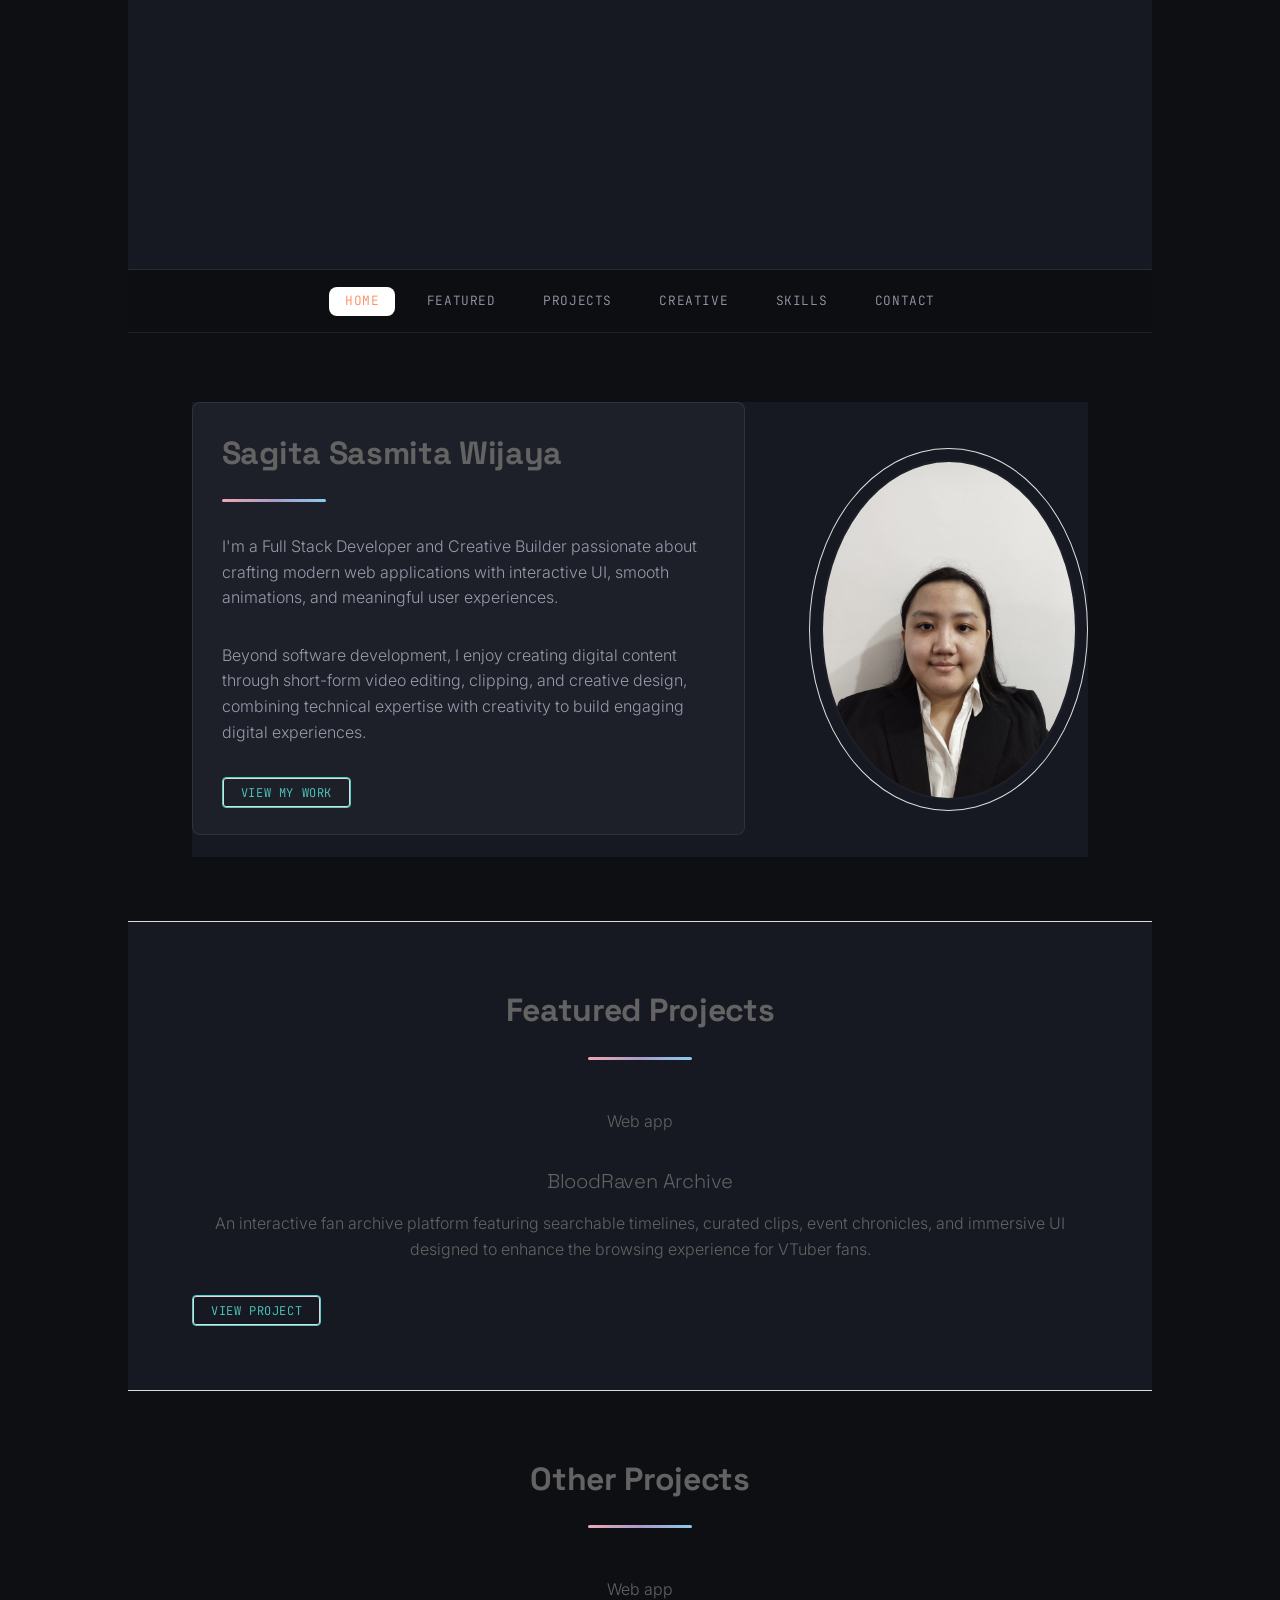
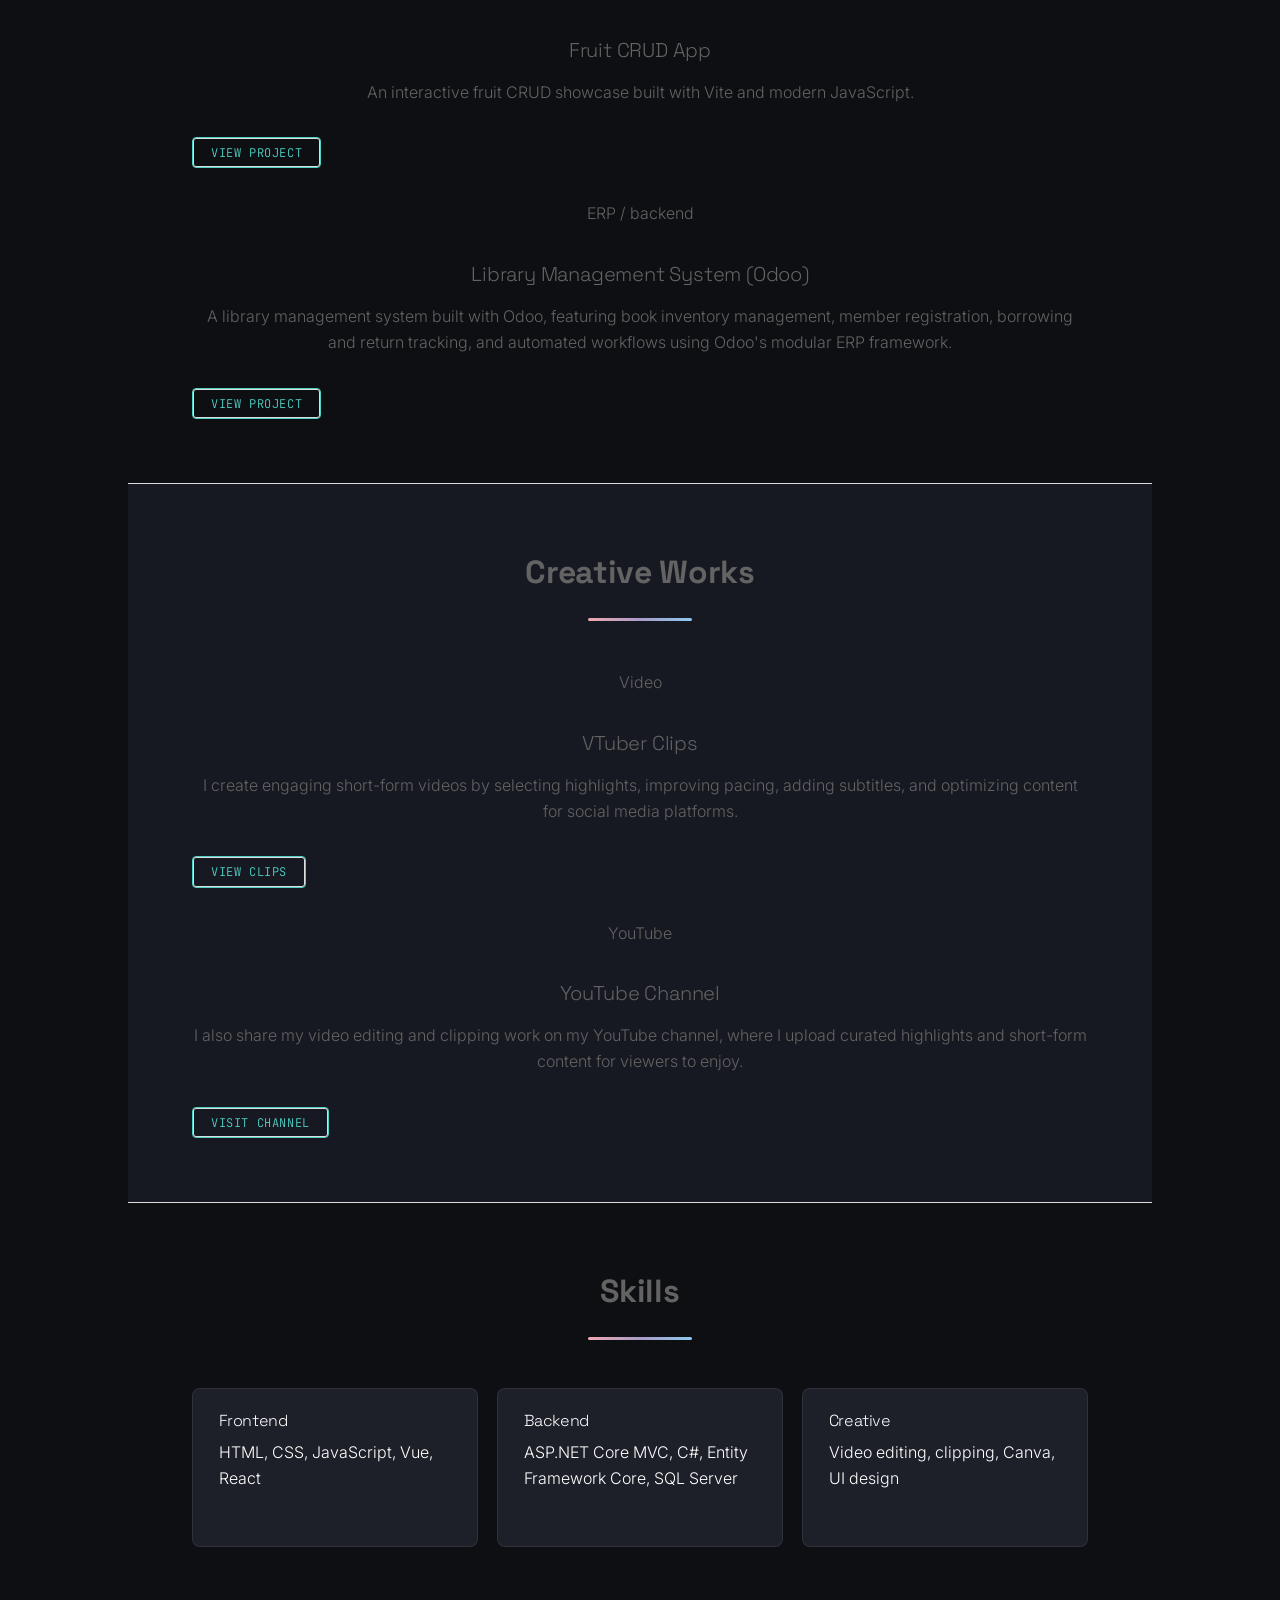
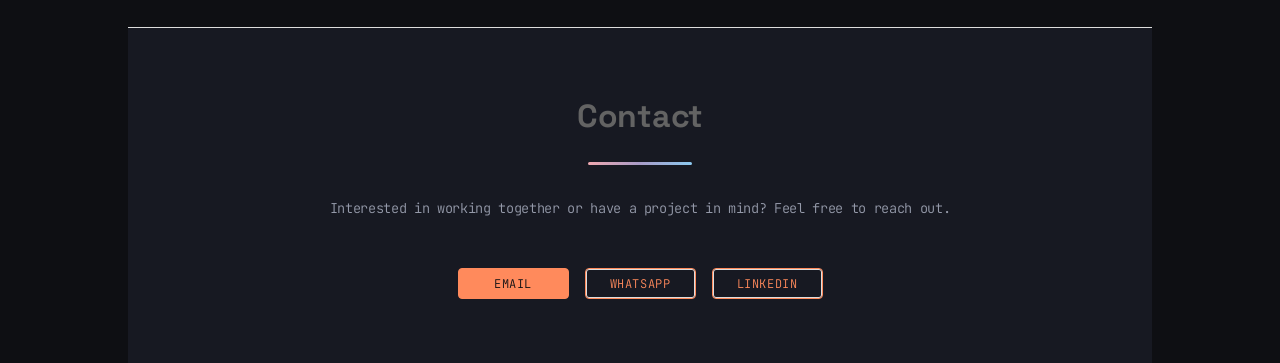
==== commit 944d6834: "Revise clips.html for portfolio update Updated the portfolio page to reflect new content and structu" ====
--- a/clips.html
+++ b/clips.html
@@ -1,78 +1,173 @@
 <!DOCTYPE HTML>
-<html>
+<html lang="en">
 	<head>
-		<title>Clips — Sagita Sasmita Wijaya</title>
+		<title>Sagita Sasmita Wijaya — Portfolio</title>
 		<meta charset="utf-8" />
-		<meta name="viewport" content="width=device-width, initial-scale=1, user-scalable=no" />
+		<meta name="viewport" content="width=device-width, initial-scale=1" />
+		<meta name="description" content="Portfolio of Sagita Sasmita Wijaya, full stack developer and video editor." />
 		<link rel="stylesheet" href="assets/css/main.css" />
 		<link rel="stylesheet" href="assets/css/custom.css" />
-		<link rel="stylesheet" href="assets/css/clips.css" />
 		<noscript><link rel="stylesheet" href="assets/css/noscript.css" /></noscript>
 	</head>
 	<body class="is-preload">
 
 		<div id="wrapper">
 
-			<!-- Header -->
-				<header id="header" class="alt">
-					<span class="logo"><img src="images/SagitaSasmitaWijaya.jpg" alt="Xero" /></span>
-					<h1>Clips</h1>
-					<p>Video editing &amp; clipping showcase</p>
-				</header>
+			<header id="header" class="alt">
+				<h1>Sagita Sasmita Wijaya</h1>
+				<p>Welcome to my portfolio.</p>
+			</header>
 
-			<!-- Nav -->
-				<nav id="nav">
-					<ul>
-						<li><a href="index.html">&larr; Back to Portfolio</a></li>
+			<nav id="nav">
+				<ul>
+					<li><a href="#intro" class="active">Home</a></li>
+					<li><a href="#first">Featured</a></li>
+					<li><a href="#second">Projects</a></li>
+					<li><a href="#creative">Creative</a></li>
+					<li><a href="#skills">Skills</a></li>
+					<li><a href="#cta">Contact</a></li>
+				</ul>
+			</nav>
+
+			<div id="main">
+
+				<section id="intro" class="main">
+					<div class="spotlight">
+						<div class="content">
+							<header class="major">
+								<h2>Sagita Sasmita Wijaya</h2>
+							</header>
+							<p>
+								I'm a Full Stack Developer and Creative Builder passionate about crafting modern web applications with interactive UI, smooth animations, and meaningful user experiences.
+							</p>
+							<p>
+								Beyond software development, I enjoy creating digital content through short-form video editing, clipping, and creative design, combining technical expertise with creativity to build engaging digital experiences.
+							</p>
+							<ul class="actions">
+								<li><a href="#first" class="button">View my work</a></li>
+							</ul>
+						</div>
+						<span class="image"><img src="images/SagitaSasmitaWijaya.jpg" alt="Sagita Sasmita Wijaya" /></span>
+					</div>
+				</section>
+
+				<section id="first" class="main special">
+					<header class="major">
+						<h2>Featured Projects</h2>
+					</header>
+					<div class="project-grid project-grid--featured">
+						<article class="project-card">
+							<p class="label">Web app</p>
+							<h3>BloodRaven Archive</h3>
+							<p>
+								An interactive fan archive platform featuring searchable timelines, curated clips, event chronicles, and immersive UI designed to enhance the browsing experience for VTuber fans.
+							</p>
+							<ul class="actions">
+								<li>
+									<a href="https://xeroedels.github.io/bloodravenarchives/#/" class="button" target="_blank" rel="noopener noreferrer">View project</a>
+								</li>
+							</ul>
+						</article>
+					</div>
+				</section>
+
+				<section id="second" class="main special">
+					<header class="major">
+						<h2>Other Projects</h2>
+					</header>
+					<div class="project-grid">
+						<article class="project-card">
+							<p class="label">Web app</p>
+							<h3>Fruit CRUD App</h3>
+							<p>
+								An interactive fruit CRUD showcase built with Vite and modern JavaScript.
+							</p>
+							<ul class="actions">
+								<li>
+									<a href="https://xeroedels.github.io/fruit-app/" class="button" target="_blank" rel="noopener noreferrer">View project</a>
+								</li>
+							</ul>
+						</article>
+						<article class="project-card">
+							<p class="label">ERP / backend</p>
+							<h3>Library Management System (Odoo)</h3>
+							<p>
+								A library management system built with Odoo, featuring book inventory management, member registration, borrowing and return tracking, and automated workflows using Odoo's modular ERP framework.
+							</p>
+							<ul class="actions">
+								<li>
+									<a href="https://github.com/xeroedels/odoo_library_management" class="button" target="_blank" rel="noopener noreferrer">View project</a>
+								</li>
+							</ul>
+						</article>
+					</div>
+				</section>
+
+				<section id="creative" class="main special">
+					<header class="major">
+						<h2>Creative Works</h2>
+					</header>
+					<div class="project-grid">
+						<article class="project-card">
+							<p class="label">Video</p>
+							<h3>VTuber Clips</h3>
+							<p>
+								I create engaging short-form videos by selecting highlights, improving pacing, adding subtitles, and optimizing content for social media platforms.
+							</p>
+							<ul class="actions">
+								<li><a href="clips.html" class="button">View clips</a></li>
+							</ul>
+						</article>
+						<article class="project-card">
+							<p class="label">YouTube</p>
+							<h3>YouTube Channel</h3>
+							<p>
+								I also share my video editing and clipping work on my YouTube channel, where I upload curated highlights and short-form content for viewers to enjoy.
+							</p>
+							<ul class="actions">
+								<li>
+									<a href="https://www.youtube.com/@xerovier" class="button" target="_blank" rel="noopener noreferrer">Visit channel</a>
+								</li>
+							</ul>
+						</article>
+					</div>
+				</section>
+
+				<section id="skills" class="main special">
+					<header class="major">
+						<h2>Skills</h2>
+					</header>
+					<ul class="statistics">
+						<li>
+							<strong>Frontend</strong>
+							<p>HTML, CSS, JavaScript, Vue, React</p>
+						</li>
+						<li>
+							<strong>Backend</strong>
+							<p>ASP.NET Core MVC, C#, Entity Framework Core, SQL Server</p>
+						</li>
+						<li>
+							<strong>Creative</strong>
+							<p>Video editing, clipping, Canva, UI design</p>
+						</li>
 					</ul>
-				</nav>
+				</section>
 
-			<!-- Main -->
-				<div id="main">
+				<section id="cta" class="main special">
+					<header class="major">
+						<h2>Contact</h2>
+						<p>Interested in working together or have a project in mind? Feel free to reach out.</p>
+					</header>
+					<footer class="major">
+						<ul class="actions special">
+							<li><a href="mailto:sagitasasmita@gmail.com" class="button primary">Email</a></li>
+							<li><a href="https://wa.me/6289628634629" class="button" target="_blank" rel="noopener noreferrer">WhatsApp</a></li>
+							<li><a href="https://www.linkedin.com/in/sagita-sasmita-wijaya-62982a235/" class="button" target="_blank" rel="noopener noreferrer">LinkedIn</a></li>
+						</ul>
+					</footer>
+				</section>
 
-					<section id="clips" class="main special">
-						<header class="major">
-							<h2>Clips &amp; Edits</h2>
-							<p>A selection of short-form videos I've cut, paced, and polished.</p>
-						</header>
-
-						<div class="clip-grid">
-
-							<div class="clip-item">
-								<div class="clip-frame ratio-16-9">
-									<iframe src="https://www.youtube.com/embed/lptJ3smGyRE" title="Clip 1" frameborder="0" allow="accelerometer; autoplay; clipboard-write; encrypted-media; gyroscope; picture-in-picture; web-share" allowfullscreen></iframe>
-								</div>
-							</div>
-
-							<div class="clip-item">
-								<div class="clip-frame ratio-16-9">
-									<iframe src="https://www.youtube.com/embed/YF_3I0E9GSg" title="Clip 2" frameborder="0" allow="accelerometer; autoplay; clipboard-write; encrypted-media; gyroscope; picture-in-picture; web-share" allowfullscreen></iframe>
-								</div>
-							</div>
-
-							<div class="clip-item">
-								<div class="clip-frame ratio-9-16">
-									<iframe src="https://www.youtube.com/embed/GDqs2Tm5NIc" title="Clip 3 (Short)" frameborder="0" allow="accelerometer; autoplay; clipboard-write; encrypted-media; gyroscope; picture-in-picture; web-share" allowfullscreen></iframe>
-								</div>
-							</div>
-
-							<div class="clip-item">
-								<div class="clip-frame ratio-9-16">
-									<iframe src="https://www.youtube.com/embed/RPodagIwY4k" title="Clip 4 (Short)" frameborder="0" allow="accelerometer; autoplay; clipboard-write; encrypted-media; gyroscope; picture-in-picture; web-share" allowfullscreen></iframe>
-								</div>
-							</div>
-
-						</div>
-
-						<ul class="actions" style="margin-top: 2em;">
-							<li><a href="https://www.youtube.com/@xerovier" class="button primary" target="_blank">More on YouTube</a></li>
-							<li><a href="index.html" class="button">Back to Portfolio</a></li>
-						</ul>
-
-					</section>
-
-				</div>
-
+			</div>
 		</div>
 
 		<script src="assets/js/jquery.min.js"></script>
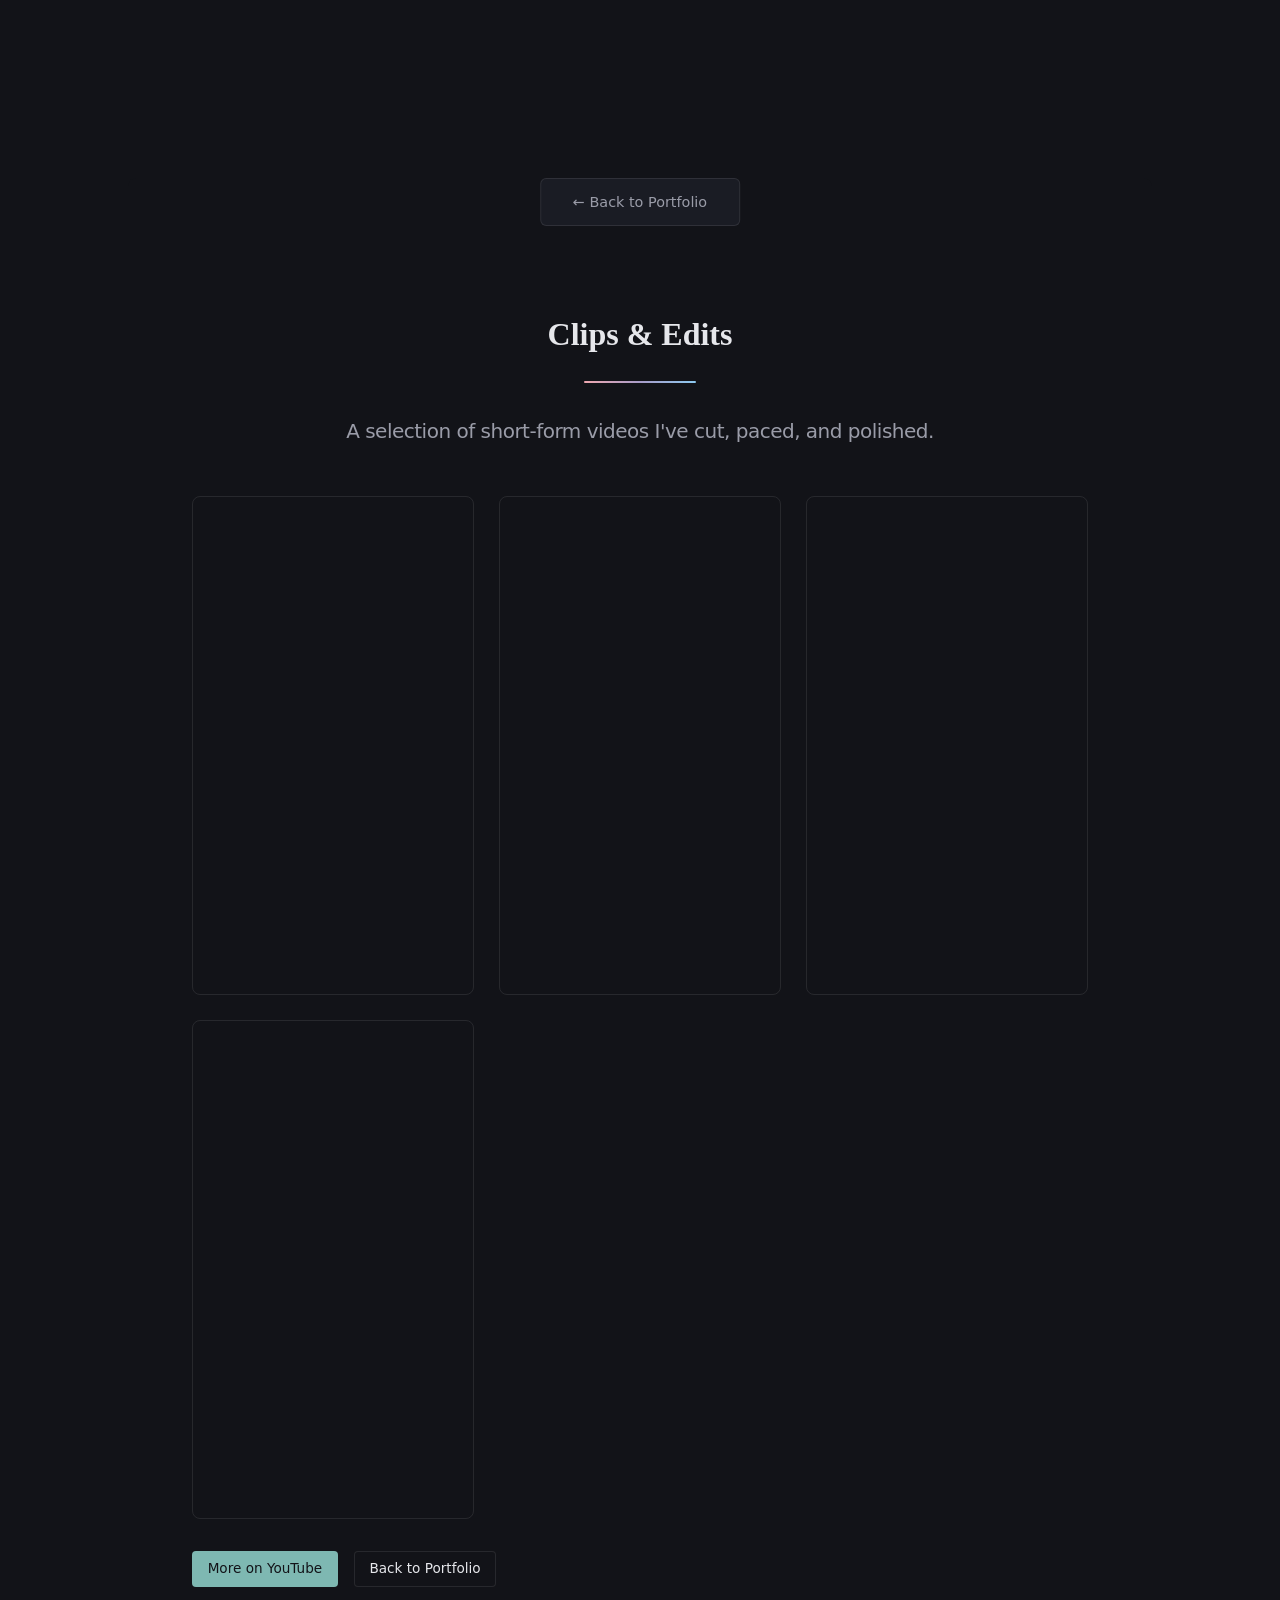
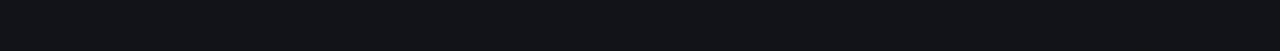
==== commit cd8c3071: "Update clips.html for video editing showcase" ====
--- a/clips.html
+++ b/clips.html
@@ -1,173 +1,78 @@
 <!DOCTYPE HTML>
-<html lang="en">
+<html>
 	<head>
-		<title>Sagita Sasmita Wijaya — Portfolio</title>
+		<title>Clips — Sagita Sasmita Wijaya</title>
 		<meta charset="utf-8" />
-		<meta name="viewport" content="width=device-width, initial-scale=1" />
-		<meta name="description" content="Portfolio of Sagita Sasmita Wijaya, full stack developer and video editor." />
+		<meta name="viewport" content="width=device-width, initial-scale=1, user-scalable=no" />
 		<link rel="stylesheet" href="assets/css/main.css" />
 		<link rel="stylesheet" href="assets/css/custom.css" />
+		<link rel="stylesheet" href="assets/css/clips.css" />
 		<noscript><link rel="stylesheet" href="assets/css/noscript.css" /></noscript>
 	</head>
 	<body class="is-preload">
 
 		<div id="wrapper">
 
-			<header id="header" class="alt">
-				<h1>Sagita Sasmita Wijaya</h1>
-				<p>Welcome to my portfolio.</p>
-			</header>
+			<!-- Header -->
+				<header id="header" class="alt">
+					<span class="logo"><img src="images/SagitaSasmitaWijaya.jpg" alt="Xero" /></span>
+					<h1>Clips</h1>
+					<p>Video editing &amp; clipping showcase</p>
+				</header>
 
-			<nav id="nav">
-				<ul>
-					<li><a href="#intro" class="active">Home</a></li>
-					<li><a href="#first">Featured</a></li>
-					<li><a href="#second">Projects</a></li>
-					<li><a href="#creative">Creative</a></li>
-					<li><a href="#skills">Skills</a></li>
-					<li><a href="#cta">Contact</a></li>
-				</ul>
-			</nav>
+			<!-- Nav -->
+				<nav id="nav">
+					<ul>
+						<li><a href="index.html">&larr; Back to Portfolio</a></li>
+					</ul>
+				</nav>
 
-			<div id="main">
+			<!-- Main -->
+				<div id="main">
 
-				<section id="intro" class="main">
-					<div class="spotlight">
-						<div class="content">
-							<header class="major">
-								<h2>Sagita Sasmita Wijaya</h2>
-							</header>
-							<p>
-								I'm a Full Stack Developer and Creative Builder passionate about crafting modern web applications with interactive UI, smooth animations, and meaningful user experiences.
-							</p>
-							<p>
-								Beyond software development, I enjoy creating digital content through short-form video editing, clipping, and creative design, combining technical expertise with creativity to build engaging digital experiences.
-							</p>
-							<ul class="actions">
-								<li><a href="#first" class="button">View my work</a></li>
-							</ul>
+					<section id="clips" class="main special">
+						<header class="major">
+							<h2>Clips &amp; Edits</h2>
+							<p>A selection of short-form videos I've cut, paced, and polished.</p>
+						</header>
+
+						<div class="clip-grid">
+
+							<div class="clip-item">
+								<div class="clip-frame ratio-16-9">
+									<iframe src="https://www.youtube.com/embed/lptJ3smGyRE" title="Clip 1" frameborder="0" allow="accelerometer; autoplay; clipboard-write; encrypted-media; gyroscope; picture-in-picture; web-share" allowfullscreen></iframe>
+								</div>
+							</div>
+
+							<div class="clip-item">
+								<div class="clip-frame ratio-16-9">
+									<iframe src="https://www.youtube.com/embed/YF_3I0E9GSg" title="Clip 2" frameborder="0" allow="accelerometer; autoplay; clipboard-write; encrypted-media; gyroscope; picture-in-picture; web-share" allowfullscreen></iframe>
+								</div>
+							</div>
+
+							<div class="clip-item">
+								<div class="clip-frame ratio-9-16">
+									<iframe src="https://www.youtube.com/embed/GDqs2Tm5NIc" title="Clip 3 (Short)" frameborder="0" allow="accelerometer; autoplay; clipboard-write; encrypted-media; gyroscope; picture-in-picture; web-share" allowfullscreen></iframe>
+								</div>
+							</div>
+
+							<div class="clip-item">
+								<div class="clip-frame ratio-9-16">
+									<iframe src="https://www.youtube.com/embed/RPodagIwY4k" title="Clip 4 (Short)" frameborder="0" allow="accelerometer; autoplay; clipboard-write; encrypted-media; gyroscope; picture-in-picture; web-share" allowfullscreen></iframe>
+								</div>
+							</div>
+
 						</div>
-						<span class="image"><img src="images/SagitaSasmitaWijaya.jpg" alt="Sagita Sasmita Wijaya" /></span>
-					</div>
-				</section>
 
-				<section id="first" class="main special">
-					<header class="major">
-						<h2>Featured Projects</h2>
-					</header>
-					<div class="project-grid project-grid--featured">
-						<article class="project-card">
-							<p class="label">Web app</p>
-							<h3>BloodRaven Archive</h3>
-							<p>
-								An interactive fan archive platform featuring searchable timelines, curated clips, event chronicles, and immersive UI designed to enhance the browsing experience for VTuber fans.
-							</p>
-							<ul class="actions">
-								<li>
-									<a href="https://xeroedels.github.io/bloodravenarchives/#/" class="button" target="_blank" rel="noopener noreferrer">View project</a>
-								</li>
-							</ul>
-						</article>
-					</div>
-				</section>
+						<ul class="actions" style="margin-top: 2em;">
+							<li><a href="https://www.youtube.com/@xerovier" class="button primary" target="_blank">More on YouTube</a></li>
+							<li><a href="index.html" class="button">Back to Portfolio</a></li>
+						</ul>
 
-				<section id="second" class="main special">
-					<header class="major">
-						<h2>Other Projects</h2>
-					</header>
-					<div class="project-grid">
-						<article class="project-card">
-							<p class="label">Web app</p>
-							<h3>Fruit CRUD App</h3>
-							<p>
-								An interactive fruit CRUD showcase built with Vite and modern JavaScript.
-							</p>
-							<ul class="actions">
-								<li>
-									<a href="https://xeroedels.github.io/fruit-app/" class="button" target="_blank" rel="noopener noreferrer">View project</a>
-								</li>
-							</ul>
-						</article>
-						<article class="project-card">
-							<p class="label">ERP / backend</p>
-							<h3>Library Management System (Odoo)</h3>
-							<p>
-								A library management system built with Odoo, featuring book inventory management, member registration, borrowing and return tracking, and automated workflows using Odoo's modular ERP framework.
-							</p>
-							<ul class="actions">
-								<li>
-									<a href="https://github.com/xeroedels/odoo_library_management" class="button" target="_blank" rel="noopener noreferrer">View project</a>
-								</li>
-							</ul>
-						</article>
-					</div>
-				</section>
+					</section>
 
-				<section id="creative" class="main special">
-					<header class="major">
-						<h2>Creative Works</h2>
-					</header>
-					<div class="project-grid">
-						<article class="project-card">
-							<p class="label">Video</p>
-							<h3>VTuber Clips</h3>
-							<p>
-								I create engaging short-form videos by selecting highlights, improving pacing, adding subtitles, and optimizing content for social media platforms.
-							</p>
-							<ul class="actions">
-								<li><a href="clips.html" class="button">View clips</a></li>
-							</ul>
-						</article>
-						<article class="project-card">
-							<p class="label">YouTube</p>
-							<h3>YouTube Channel</h3>
-							<p>
-								I also share my video editing and clipping work on my YouTube channel, where I upload curated highlights and short-form content for viewers to enjoy.
-							</p>
-							<ul class="actions">
-								<li>
-									<a href="https://www.youtube.com/@xerovier" class="button" target="_blank" rel="noopener noreferrer">Visit channel</a>
-								</li>
-							</ul>
-						</article>
-					</div>
-				</section>
+				</div>
 
-				<section id="skills" class="main special">
-					<header class="major">
-						<h2>Skills</h2>
-					</header>
-					<ul class="statistics">
-						<li>
-							<strong>Frontend</strong>
-							<p>HTML, CSS, JavaScript, Vue, React</p>
-						</li>
-						<li>
-							<strong>Backend</strong>
-							<p>ASP.NET Core MVC, C#, Entity Framework Core, SQL Server</p>
-						</li>
-						<li>
-							<strong>Creative</strong>
-							<p>Video editing, clipping, Canva, UI design</p>
-						</li>
-					</ul>
-				</section>
-
-				<section id="cta" class="main special">
-					<header class="major">
-						<h2>Contact</h2>
-						<p>Interested in working together or have a project in mind? Feel free to reach out.</p>
-					</header>
-					<footer class="major">
-						<ul class="actions special">
-							<li><a href="mailto:sagitasasmita@gmail.com" class="button primary">Email</a></li>
-							<li><a href="https://wa.me/6289628634629" class="button" target="_blank" rel="noopener noreferrer">WhatsApp</a></li>
-							<li><a href="https://www.linkedin.com/in/sagita-sasmita-wijaya-62982a235/" class="button" target="_blank" rel="noopener noreferrer">LinkedIn</a></li>
-						</ul>
-					</footer>
-				</section>
-
-			</div>
 		</div>
 
 		<script src="assets/js/jquery.min.js"></script>
--- a/assets/css/custom.css
+++ b/assets/css/custom.css
@@ -1,24 +1,21 @@
 /*
-	Custom theme overlay — "Dev x Edit" identity
-	Loaded after main.css (Stellar) to restyle without touching structure.
+	Overrides for HTML5UP Stellar — keep the template, fix the layout.
 */
 
-@import url('https://fonts.googleapis.com/css2?family=Space+Grotesk:wght@500;600;700&family=Inter:wght@400;500;600&family=JetBrains+Mono:wght@400;500&display=swap');
-
 :root {
-	--bg: #0e0f13;
-	--bg-panel: #171922;
-	--bg-panel-2: #1d2029;
-	--line: rgba(255,255,255,0.08);
-	--text: #eceef2;
-	--text-dim: #969bab;
-	--dev: #4fd1c5;
-	--edit: #ff8a5c;
-}
-
-/* Base */
-body, input, select, textarea {
-	font-family: 'Inter', -apple-system, sans-serif;
+	--bg: #121318;
+	--panel: #1a1c24;
+	--line: rgba(255, 255, 255, 0.09);
+	--text: #e6e7eb;
+	--muted: #9a9ca8;
+	--accent: #7eb8b2;
+}
+
+body,
+input,
+select,
+textarea {
+	font-family: "Segoe UI", system-ui, sans-serif;
 	color: var(--text);
 }
 
@@ -27,204 +24,342 @@
 }
 
 h1, h2, h3, h4 {
-	font-family: 'Space Grotesk', 'Inter', sans-serif;
-	letter-spacing: -0.01em;
-}
-
-/* Eyebrow / category tags */
-.eyebrow {
-	display: inline-block;
-	font-family: 'JetBrains Mono', monospace;
-	font-size: 0.7rem;
-	letter-spacing: 0.08em;
-	text-transform: uppercase;
-	padding: 0.25em 0.7em;
-	border-radius: 3px;
-	margin-bottom: 0.9em;
-	border: 1px solid currentColor;
-}
-
-.tag-dev { color: var(--dev); }
-.tag-edit { color: var(--edit); }
-
-/* Header */
+	font-family: Georgia, "Times New Roman", serif;
+	font-weight: 600;
+	letter-spacing: 0;
+	color: var(--text);
+}
+
+a:focus-visible,
+.button:focus-visible {
+	outline: 2px solid var(--accent);
+	outline-offset: 3px;
+}
+
+/* Header: no giant logo photo, no empty void */
 #header {
-	background: var(--bg-panel);
-	border-bottom: 1px solid var(--line);
-}
-
-	#header .logo img {
-		border: 2px solid var(--dev);
-	}
-
-	#header h1 {
-		font-weight: 700;
-	}
-
-	#header p {
-		font-family: 'JetBrains Mono', monospace;
-		color: var(--text-dim);
-		font-size: 0.85rem;
-	}
-
-/* Nav */
+	background: transparent;
+	border: 0;
+	text-align: center;
+}
+
+#header.alt {
+	padding: 3.2em 1.5em 1.4em !important;
+}
+
+#header.alt h1 {
+	font-size: 2rem !important;
+	margin: 0 0 0.25em 0;
+}
+
+#header.alt p {
+	color: var(--muted);
+	font-size: 1rem !important;
+	letter-spacing: 0;
+}
+
+#header.alt .logo {
+	display: none;
+}
+
+/* Simple nav, still visible on phones */
 #nav {
-	background: rgba(14,15,19,0.9);
-	border-bottom: 1px solid var(--line);
-}
+	background: var(--panel) !important;
+	border: 1px solid var(--line);
+	border-radius: 6px;
+	width: auto !important;
+	max-width: calc(100% - 2em);
+	padding: 0.4em 0.5em !important;
+	left: 50%;
+	transform: translateX(-50%);
+}
+
+#nav.alt {
+	background: rgba(18, 19, 24, 0.96) !important;
+	border-radius: 6px;
+	top: 0.6em;
+	width: auto !important;
+	max-width: calc(100% - 1.5em);
+}
+
+#nav ul li a {
+	font-size: 0.9rem;
+	letter-spacing: 0;
+	text-transform: none;
+	color: var(--muted) !important;
+	border: 0;
+	background: transparent !important;
+	box-shadow: none !important;
+	border-radius: 4px;
+}
+
+#nav ul li a:hover {
+	color: var(--text) !important;
+	background: transparent !important;
+}
+
+#nav ul li a.active {
+	color: var(--text) !important;
+	background: transparent !important;
+	box-shadow: inset 0 -2px 0 var(--accent) !important;
+	border-radius: 0;
+}
+
+@media screen and (max-width: 736px) {
+	#nav {
+		display: block !important;
+		position: sticky;
+		top: 0.4em;
+		z-index: 10000;
+		width: calc(100% - 1.5em) !important;
+	}
+
+	#nav ul {
+		display: flex;
+		flex-wrap: wrap;
+		justify-content: center;
+	}
+
+	#nav ul li {
+		margin: 0;
+	}
 
 	#nav ul li a {
-		font-family: 'JetBrains Mono', monospace;
 		font-size: 0.8rem;
-		letter-spacing: 0.05em;
-		text-transform: uppercase;
-		color: var(--text-dim);
-		border: none;
-	}
-
-	#nav ul li a:hover,
-	#nav ul li a.active {
-		color: var(--edit);
-	}
-
-/* Main sections */
+		padding: 0 0.65em;
+		height: 2.1em;
+		line-height: 2.1em;
+	}
+
+	#nav + #main {
+		padding-top: 1em;
+	}
+}
+
 #main {
-	background: var(--bg);
-}
-
-section.special, article.special {
-	background: var(--bg);
-}
-
-	section.special:nth-of-type(even) {
-		background: var(--bg-panel);
-	}
-
-header.major h2 {
-	font-weight: 700;
-	color: var(--text);
-}
-
-	header.major h2:after {
-		background: linear-gradient(90deg, var(--dev), var(--edit));
-		height: 3px;
-	}
+	background: var(--bg) !important;
+	color: var(--text);
+	box-shadow: none;
+	border-radius: 8px;
+}
+
+#main h1, #main h2, #main h3, #main h4, #main h5, #main h6,
+#main strong, #main b {
+	color: var(--text);
+}
+
+section.special,
+article.special,
+#intro.main,
+#cta {
+	background: transparent;
+}
+
+#intro,
+#first,
+#second,
+#creative,
+#skills,
+#cta {
+	scroll-margin-top: 5em;
+}
+
+header.major h2:after {
+	background: var(--accent);
+	height: 2px;
+	width: 3.5em;
+}
 
 header.major p {
-	color: var(--text-dim);
-	font-family: 'JetBrains Mono', monospace;
+	color: var(--muted);
+}
+
+.label {
+	margin: 0 0 0.35em 0;
+	font-size: 0.8rem;
+	color: var(--accent);
+}
+
+/* About: let the text breathe next to the photo */
+.spotlight {
+	background: var(--panel);
+	border: 1px solid var(--line);
+	border-radius: 8px;
+	padding: 2em 2.1em;
+	align-items: center;
+	gap: 1.25em;
+}
+
+.spotlight .content {
+	background: transparent !important;
+	border: 0 !important;
+	padding: 0 !important;
+	margin: 0 !important;
+	transform: none !important;
+	min-width: 0;
+}
+
+.spotlight .content:hover {
+	transform: none !important;
+	border: 0 !important;
+}
+
+.spotlight .content header.major {
+	margin: 0 0 0.9em 0;
+}
+
+.spotlight p {
+	color: var(--muted);
+	line-height: 1.7;
+}
+
+.spotlight .image {
+	margin-left: 0.5em;
+	flex: 0 0 auto;
+	border-color: var(--line);
+}
+
+.spotlight .image img {
+	width: 13em;
+	height: 13em;
+	object-fit: cover;
+	border-radius: 50%;
+}
+
+@media screen and (max-width: 980px) {
+	.spotlight {
+		padding: 1.5em 1.2em;
+	}
+
+	.spotlight .image {
+		margin-left: 0;
+	}
+}
+
+.project-grid {
+	display: grid;
+	grid-template-columns: 1fr 1fr;
+	gap: 1em;
+	text-align: left;
+}
+
+.project-grid--featured {
+	grid-template-columns: 1fr;
+}
+
+.project-card {
+	background: var(--panel);
+	border: 1px solid var(--line);
+	border-radius: 8px;
+	padding: 1.4em 1.5em;
+	height: 100%;
+	display: flex;
+	flex-direction: column;
+	align-items: flex-start;
+}
+
+.project-card h3 {
+	font-size: 1.15rem;
+	margin: 0 0 0.45em 0;
+}
+
+.project-card p {
+	color: var(--muted);
+	line-height: 1.65;
+	flex: 1 1 auto;
+	margin-bottom: 1em;
+}
+
+.project-card .actions {
+	margin-bottom: 0;
+}
+
+@media screen and (max-width: 736px) {
+	.project-grid {
+		grid-template-columns: 1fr;
+	}
+}
+
+.button,
+#main .button {
+	font-family: inherit;
 	font-size: 0.85rem;
-}
-
-/* Hero / spotlight */
-.spotlight {
-	background: var(--bg-panel);
-}
-
-	.spotlight .content header.major h2 {
-		font-size: 2rem;
-	}
-
-	.spotlight .image img {
-		border-radius: 100%;
-		border: 2px solid var(--bg-panel-2);
-		filter: grayscale(15%);
-	}
-
-/* Content cards */
-.content {
-	background: var(--bg-panel-2);
-	border: 1px solid var(--line);
-	border-radius: 8px;
-	padding: 1.6em 1.8em;
-	margin-bottom: 1.4em;
-	transition: transform 0.2s ease, border-color 0.2s ease;
-}
-
-	.content:hover {
-		transform: translateY(-3px);
-		border-color: var(--dev);
-	}
-
-	.content h3 {
-		font-size: 1.15rem;
-		margin-bottom: 0.4em;
-	}
-
-	.content p {
-		color: var(--text-dim);
-		line-height: 1.6;
-	}
-
-/* Buttons */
-.button, #main .button {
-	font-family: 'JetBrains Mono', monospace;
-	font-size: 0.75rem;
-	letter-spacing: 0.05em;
-	text-transform: uppercase;
+	letter-spacing: 0;
+	text-transform: none;
 	border-radius: 4px;
 	background: transparent;
-	border: 1px solid var(--dev);
-	color: var(--dev) !important;
+	box-shadow: inset 0 0 0 1px var(--line) !important;
+	color: var(--text) !important;
 	height: 2.6em;
 	line-height: 2.6em;
-}
-
-	.button:hover, #main .button:hover {
-		background: var(--dev);
-		color: var(--bg) !important;
-	}
-
-	.button.primary, #main .button.primary {
-		border-color: var(--edit);
-		color: var(--edit) !important;
-	}
-
-		.button.primary:hover, #main .button.primary:hover {
-			background: var(--edit);
-			color: var(--bg) !important;
-		}
-
-/* Skills / statistics */
+	padding: 0 1.15em;
+}
+
+.button:hover,
+#main .button:hover {
+	background: #22242d !important;
+	color: var(--text) !important;
+}
+
+.button.primary,
+#main .button.primary {
+	background: var(--accent) !important;
+	box-shadow: none !important;
+	color: #121318 !important;
+}
+
+.button.primary:hover,
+#main .button.primary:hover {
+	background: #93c7c1 !important;
+	color: #121318 !important;
+}
+
 .statistics {
+	display: grid;
+	grid-template-columns: 1fr 1fr 1fr;
+	gap: 1em;
+	margin: 0;
+	padding: 0;
+	list-style: none;
+}
+
+.statistics li {
+	background: var(--panel);
+	border: 1px solid var(--line);
+	border-radius: 8px;
+	padding: 1.2em 1.3em;
+	text-align: left;
+}
+
+.statistics li strong {
+	display: block;
+	font-family: Georgia, "Times New Roman", serif;
+	font-size: 1.05rem;
+	color: var(--text);
+	margin-bottom: 0.4em;
+}
+
+.statistics li p {
+	margin: 0;
+	color: var(--muted);
+	line-height: 1.55;
+}
+
+@media screen and (max-width: 980px) {
+	.statistics {
+		grid-template-columns: 1fr;
+	}
+}
+
+#cta {
+	background: var(--panel);
+	border: 1px solid var(--line);
+	border-radius: 8px;
+}
+
+#cta .actions.special {
 	display: flex;
 	flex-wrap: wrap;
-	gap: 1.2em;
-	justify-content: flex-start;
-}
-
-	.statistics li {
-		flex: 1 1 220px;
-		background: var(--bg-panel-2);
-		border: 1px solid var(--line);
-		border-radius: 8px;
-		padding: 1.4em 1.6em;
-		text-align: left;
-	}
-
-		.statistics li strong {
-			display: block;
-			font-family: 'Space Grotesk', sans-serif;
-			font-size: 1rem;
-			color: var(--edit);
-			margin-bottom: 0.6em;
-		}
-
-		.statistics li:nth-child(1) strong { color: var(--dev); }
-		.statistics li:nth-child(2) strong { color: var(--dev); }
-		.statistics li:nth-child(3) strong { color: var(--edit); }
-
-/* Footer / contact */
-#cta {
-	background: var(--bg-panel);
-}
-
-	#cta .actions.special .button {
-		border-color: var(--edit);
-		color: var(--edit) !important;
-	}
-
-		#cta .actions.special .button.primary {
-			background: var(--edit);
-			color: var(--bg) !important;
-		}
+	justify-content: center;
+	gap: 0.5em;
+}
--- a/assets/css/clips.css
+++ b/assets/css/clips.css
@@ -0,0 +1,63 @@
+/* Clips page — video grid */
+
+#nav {
+	justify-content: flex-start;
+	padding-left: 2em;
+}
+
+	#nav ul li a {
+		display: flex;
+		align-items: center;
+	}
+
+.clip-grid {
+	display: grid;
+	grid-template-columns: repeat(auto-fit, minmax(280px, 1fr));
+	gap: 1.6em;
+	margin-top: 1em;
+}
+
+.clip-item {
+	background: var(--bg-panel-2);
+	border: 1px solid var(--line);
+	border-radius: 8px;
+	overflow: hidden;
+	transition: transform 0.2s ease, border-color 0.2s ease;
+}
+
+	.clip-item:hover {
+		transform: translateY(-3px);
+		border-color: var(--edit);
+	}
+
+.clip-frame {
+	position: relative;
+	width: 100%;
+	height: 0;
+}
+
+	.clip-frame iframe {
+		position: absolute;
+		top: 0;
+		left: 0;
+		width: 100%;
+		height: 100%;
+		border: 0;
+	}
+
+.clip-frame.ratio-16-9 {
+	padding-bottom: 56.25%; /* 16:9 */
+}
+
+.clip-frame.ratio-9-16 {
+	padding-bottom: 177.77%; /* 9:16, for Shorts */
+	max-width: 320px;
+	margin: 0 auto;
+}
+
+/* Keep 9:16 items from stretching full grid width oddly */
+.clip-item:has(.ratio-9-16) {
+	display: flex;
+	justify-content: center;
+	align-items: center;
+}
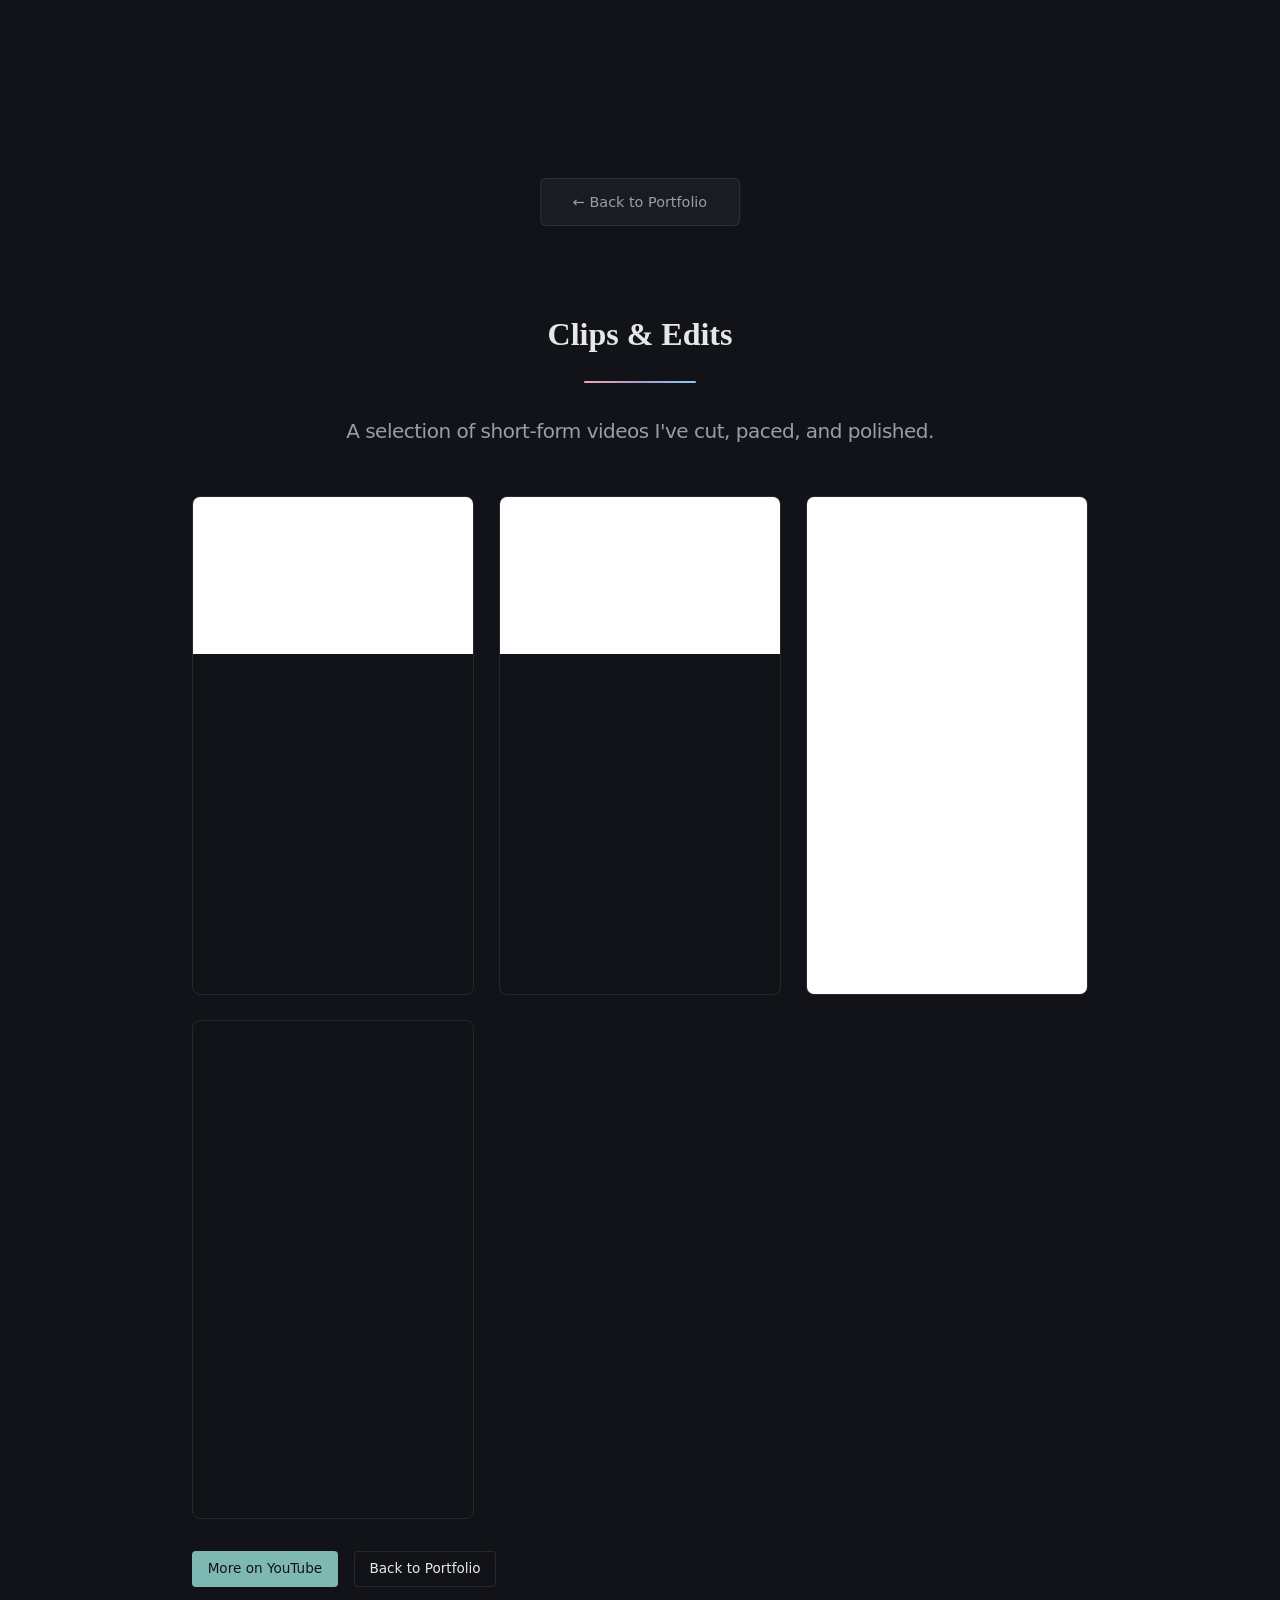
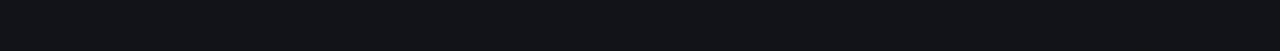
==== commit 2dca05d6: "Update clips.html" ====
--- a/clips.html
+++ b/clips.html
@@ -1,9 +1,11 @@
 <!DOCTYPE HTML>
-<html>
+<html lang="en">
 	<head>
 		<title>Clips — Sagita Sasmita Wijaya</title>
 		<meta charset="utf-8" />
-		<meta name="viewport" content="width=device-width, initial-scale=1, user-scalable=no" />
+		<meta name="viewport" content="width=device-width, initial-scale=1" />
+		<meta name="description" content="Short-form video editing and clipping showcase by Sagita Sasmita Wijaya." />
+		<link rel="icon" href="data:," />
 		<link rel="stylesheet" href="assets/css/main.css" />
 		<link rel="stylesheet" href="assets/css/custom.css" />
 		<link rel="stylesheet" href="assets/css/clips.css" />
@@ -13,21 +15,18 @@
 
 		<div id="wrapper">
 
-			<!-- Header -->
 				<header id="header" class="alt">
-					<span class="logo"><img src="images/SagitaSasmitaWijaya.jpg" alt="Xero" /></span>
+					<span class="logo"><img src="images/SagitaSasmitaWijaya.jpg" alt="Sagita Sasmita Wijaya" /></span>
 					<h1>Clips</h1>
 					<p>Video editing &amp; clipping showcase</p>
 				</header>
 
-			<!-- Nav -->
 				<nav id="nav">
 					<ul>
 						<li><a href="index.html">&larr; Back to Portfolio</a></li>
 					</ul>
 				</nav>
 
-			<!-- Main -->
 				<div id="main">
 
 					<section id="clips" class="main special">
@@ -40,25 +39,25 @@
 
 							<div class="clip-item">
 								<div class="clip-frame ratio-16-9">
-									<iframe src="https://www.youtube.com/embed/lptJ3smGyRE" title="Clip 1" frameborder="0" allow="accelerometer; autoplay; clipboard-write; encrypted-media; gyroscope; picture-in-picture; web-share" allowfullscreen></iframe>
+									<iframe loading="lazy" src="https://www.youtube.com/embed/lptJ3smGyRE" title="Clip 1" frameborder="0" allow="accelerometer; autoplay; clipboard-write; encrypted-media; gyroscope; picture-in-picture; web-share" allowfullscreen></iframe>
 								</div>
 							</div>
 
 							<div class="clip-item">
 								<div class="clip-frame ratio-16-9">
-									<iframe src="https://www.youtube.com/embed/YF_3I0E9GSg" title="Clip 2" frameborder="0" allow="accelerometer; autoplay; clipboard-write; encrypted-media; gyroscope; picture-in-picture; web-share" allowfullscreen></iframe>
+									<iframe loading="lazy" src="https://www.youtube.com/embed/YF_3I0E9GSg" title="Clip 2" frameborder="0" allow="accelerometer; autoplay; clipboard-write; encrypted-media; gyroscope; picture-in-picture; web-share" allowfullscreen></iframe>
 								</div>
 							</div>
 
 							<div class="clip-item">
 								<div class="clip-frame ratio-9-16">
-									<iframe src="https://www.youtube.com/embed/GDqs2Tm5NIc" title="Clip 3 (Short)" frameborder="0" allow="accelerometer; autoplay; clipboard-write; encrypted-media; gyroscope; picture-in-picture; web-share" allowfullscreen></iframe>
+									<iframe loading="lazy" src="https://www.youtube.com/embed/GDqs2Tm5NIc" title="Clip 3 (Short)" frameborder="0" allow="accelerometer; autoplay; clipboard-write; encrypted-media; gyroscope; picture-in-picture; web-share" allowfullscreen></iframe>
 								</div>
 							</div>
 
 							<div class="clip-item">
 								<div class="clip-frame ratio-9-16">
-									<iframe src="https://www.youtube.com/embed/RPodagIwY4k" title="Clip 4 (Short)" frameborder="0" allow="accelerometer; autoplay; clipboard-write; encrypted-media; gyroscope; picture-in-picture; web-share" allowfullscreen></iframe>
+									<iframe loading="lazy" src="https://www.youtube.com/embed/RPodagIwY4k" title="Clip 4 (Short)" frameborder="0" allow="accelerometer; autoplay; clipboard-write; encrypted-media; gyroscope; picture-in-picture; web-share" allowfullscreen></iframe>
 								</div>
 							</div>
 
--- a/assets/css/custom.css
+++ b/assets/css/custom.css
@@ -1,8 +1,5 @@
-/*
-	Overrides for HTML5UP Stellar — keep the template, fix the layout.
-*/
-
 :root {
+	color-scheme: dark;
 	--bg: #121318;
 	--panel: #1a1c24;
 	--line: rgba(255, 255, 255, 0.09);
@@ -36,7 +33,6 @@
 	outline-offset: 3px;
 }
 
-/* Header: no giant logo photo, no empty void */
 #header {
 	background: transparent;
 	border: 0;
@@ -62,7 +58,6 @@
 	display: none;
 }
 
-/* Simple nav, still visible on phones */
 #nav {
 	background: var(--panel) !important;
 	border: 1px solid var(--line);
@@ -112,6 +107,9 @@
 		top: 0.4em;
 		z-index: 10000;
 		width: calc(100% - 1.5em) !important;
+		left: auto;
+		transform: none;
+		margin: 0 auto;
 	}
 
 	#nav ul {
@@ -125,10 +123,10 @@
 	}
 
 	#nav ul li a {
-		font-size: 0.8rem;
-		padding: 0 0.65em;
-		height: 2.1em;
-		line-height: 2.1em;
+		font-size: 0.85rem;
+		padding: 0 0.8em;
+		height: 2.8em;
+		line-height: 2.8em;
 	}
 
 	#nav + #main {
@@ -150,8 +148,7 @@
 
 section.special,
 article.special,
-#intro.main,
-#cta {
+#intro.main {
 	background: transparent;
 }
 
@@ -159,6 +156,7 @@
 #first,
 #second,
 #creative,
+#art,
 #skills,
 #cta {
 	scroll-margin-top: 5em;
@@ -180,7 +178,6 @@
 	color: var(--accent);
 }
 
-/* About: let the text breathe next to the photo */
 .spotlight {
 	background: var(--panel);
 	border: 1px solid var(--line);
@@ -236,6 +233,44 @@
 	}
 }
 
+.filter-bar {
+	display: flex;
+	flex-wrap: wrap;
+	justify-content: center;
+	gap: 0.5em;
+	margin: 0 0 1.5em 0;
+}
+
+.filter-btn {
+	font: inherit;
+	font-size: 0.85rem;
+	line-height: 1;
+	letter-spacing: 0;
+	text-transform: none;
+	color: var(--muted);
+	background: transparent;
+	border: 1px solid var(--line);
+	border-radius: 999px;
+	padding: 0.85em 1.2em;
+	height: auto;
+	cursor: pointer;
+}
+
+.filter-btn:hover {
+	color: var(--text);
+}
+
+.filter-btn.is-active {
+	color: #121318;
+	background: var(--accent);
+	border-color: var(--accent);
+}
+
+.filter-btn:focus-visible {
+	outline: 2px solid var(--accent);
+	outline-offset: 3px;
+}
+
 .project-grid {
 	display: grid;
 	grid-template-columns: 1fr 1fr;
@@ -258,6 +293,13 @@
 	align-items: flex-start;
 }
 
+.project-card[hidden],
+.project-grid[hidden],
+#main > section[hidden],
+.filter-bar[hidden] {
+	display: none !important;
+}
+
 .project-card h3 {
 	font-size: 1.15rem;
 	margin: 0 0 0.45em 0;
@@ -266,12 +308,277 @@
 .project-card p {
 	color: var(--muted);
 	line-height: 1.65;
+	margin-bottom: 1em;
+}
+
+.project-card > p:not(.label) {
 	flex: 1 1 auto;
-	margin-bottom: 1em;
+}
+
+.project-card .label {
+	color: var(--accent);
+	margin: 0 0 0.35em 0;
+	flex: 0 0 auto;
 }
 
 .project-card .actions {
 	margin-bottom: 0;
+}
+
+.project-card .shot {
+	display: block;
+	width: 100%;
+	height: auto;
+	aspect-ratio: 16 / 9;
+	object-fit: cover;
+	border: 1px solid var(--line);
+	border-radius: 6px;
+	margin: 0 0 1.1em 0;
+}
+
+.project-card .shot[hidden] {
+	display: none;
+}
+
+.project-grid--featured .shot {
+	max-height: 22em;
+}
+
+.shot-gallery {
+	width: 100%;
+	margin: 0 0 1.1em 0;
+}
+
+.project-grid--featured .shot-gallery {
+	max-width: 48em;
+}
+
+.slider-stage {
+	position: relative;
+}
+
+.shot-gallery .slides {
+	display: flex;
+	overflow-x: auto;
+	scroll-snap-type: x mandatory;
+	scrollbar-width: none;
+	background: var(--bg);
+	border: 1px solid var(--line);
+	border-radius: 8px;
+}
+
+.shot-gallery .slides::-webkit-scrollbar {
+	display: none;
+}
+
+.shot-gallery .slides img {
+	flex: 0 0 100%;
+	display: block;
+	width: 100%;
+	height: auto;
+	aspect-ratio: 2 / 1;
+	max-height: none;
+	margin: 0;
+	object-fit: cover;
+	border: 0;
+	border-radius: 0;
+	scroll-snap-align: start;
+	cursor: zoom-in;
+}
+
+.shot-gallery .slides img[hidden] {
+	display: none;
+}
+
+.shot-gallery:focus-visible {
+	outline: 2px solid var(--accent);
+	outline-offset: 3px;
+}
+
+.slider-btn {
+	all: unset;
+	box-sizing: border-box;
+	position: absolute;
+	top: 50%;
+	transform: translateY(-50%);
+	display: grid;
+	place-items: center;
+	width: 2.6rem;
+	height: 2.6rem;
+	border: 1px solid var(--line);
+	border-radius: 50%;
+	background: rgba(18, 19, 24, 0.85);
+	box-shadow: none !important;
+	color: var(--text) !important;
+	cursor: pointer;
+	transition: opacity 0.2s ease, border-color 0.2s ease;
+}
+
+.slider-prev { left: 0.7rem; }
+.slider-next { right: 0.7rem; }
+
+.slider-btn:hover,
+.slider-btn:focus-visible {
+	border-color: var(--accent);
+}
+
+.slider-btn:focus-visible,
+.slider-dot:focus-visible {
+	outline: 2px solid var(--accent);
+	outline-offset: 2px;
+}
+
+.slider-btn:disabled {
+	visibility: hidden;
+}
+
+@media (hover: hover) {
+	.slider-btn { opacity: 0; }
+	.slider-stage:hover .slider-btn,
+	.shot-gallery:focus-within .slider-btn { opacity: 1; }
+}
+
+.slider-bar {
+	display: flex;
+	align-items: center;
+	gap: 0.8rem;
+	margin-top: 0.55rem;
+}
+
+.slider-caption {
+	flex: 1 1 auto;
+	min-width: 0;
+	color: var(--muted);
+	font-size: 0.82rem;
+	line-height: 1.3;
+}
+
+.slider-dots {
+	display: flex;
+	align-items: center;
+}
+
+.slider-dot {
+	all: unset;
+	box-sizing: content-box;
+	width: 0.45rem;
+	height: 0.45rem;
+	padding: 0.4rem 0.2rem;
+	border-radius: 999px;
+	background: rgba(255, 255, 255, 0.28);
+	background-clip: content-box;
+	box-shadow: none !important;
+	cursor: pointer;
+	transition: width 0.25s ease, background-color 0.25s ease;
+}
+
+.slider-dot:hover {
+	background-color: rgba(255, 255, 255, 0.5);
+}
+
+.slider-dot.is-active {
+	width: 1.3rem;
+	background-color: var(--accent);
+}
+
+.slider-count {
+	min-width: 2.6em;
+	color: var(--muted);
+	font-size: 0.78rem;
+	text-align: right;
+	font-variant-numeric: tabular-nums;
+}
+
+.slider-btn[hidden],
+.slider-bar[hidden] {
+	display: none;
+}
+
+.lightbox {
+	padding: 0;
+	border: 0;
+	background: transparent;
+	max-width: 96vw;
+	max-height: 96vh;
+	overflow: visible;
+}
+
+.lightbox::backdrop {
+	background: rgba(8, 9, 12, 0.9);
+}
+
+.lightbox img {
+	display: block;
+	max-width: 96vw;
+	max-height: 92vh;
+	border-radius: 8px;
+	cursor: zoom-out;
+}
+
+@media (prefers-reduced-motion: reduce) {
+	.slider-btn, .slider-dot { transition: none; }
+}
+
+#art > .actions {
+	margin-top: 1.5em;
+}
+
+.sprite-grid {
+	display: grid;
+	grid-template-columns: repeat(auto-fill, minmax(7rem, 1fr));
+	gap: 0.8em;
+	width: 100%;
+	margin: 0 0 1.2em 0;
+}
+
+.sprite {
+	margin: 0;
+	text-align: center;
+}
+
+.sprite img {
+	display: block;
+	width: 100%;
+	height: auto;
+	aspect-ratio: 1 / 1;
+	object-fit: contain;
+	box-sizing: border-box;
+	padding: 0.5em;
+	background: #e9eaf0;
+	border: 1px solid var(--line);
+	border-radius: 6px;
+	image-rendering: pixelated;
+}
+
+.sprite img[hidden] {
+	display: none;
+}
+
+.sprite figcaption {
+	margin-top: 0.45em;
+	font-size: 0.78rem;
+	line-height: 1.3;
+	color: var(--muted);
+}
+
+.stack {
+	list-style: none;
+	margin: 0 0 1.2em 0;
+	padding: 0;
+	display: flex;
+	flex-wrap: wrap;
+	gap: 0.4em;
+}
+
+.stack li {
+	font-size: 0.78rem;
+	line-height: 1.4;
+	color: var(--text);
+	background: rgba(255, 255, 255, 0.05);
+	border: 1px solid var(--line);
+	border-radius: 4px;
+	padding: 0.2em 0.6em;
+	margin: 0;
 }
 
 @media screen and (max-width: 736px) {
@@ -345,6 +652,12 @@
 	line-height: 1.55;
 }
 
+.statistics li p.used-in {
+	margin-top: 0.7em;
+	font-size: 0.85rem;
+	color: var(--accent);
+}
+
 @media screen and (max-width: 980px) {
 	.statistics {
 		grid-template-columns: 1fr;
@@ -363,3 +676,10 @@
 	justify-content: center;
 	gap: 0.5em;
 }
+
+@media (prefers-reduced-motion: reduce) {
+	* {
+		transition: none !important;
+		animation: none !important;
+	}
+}
